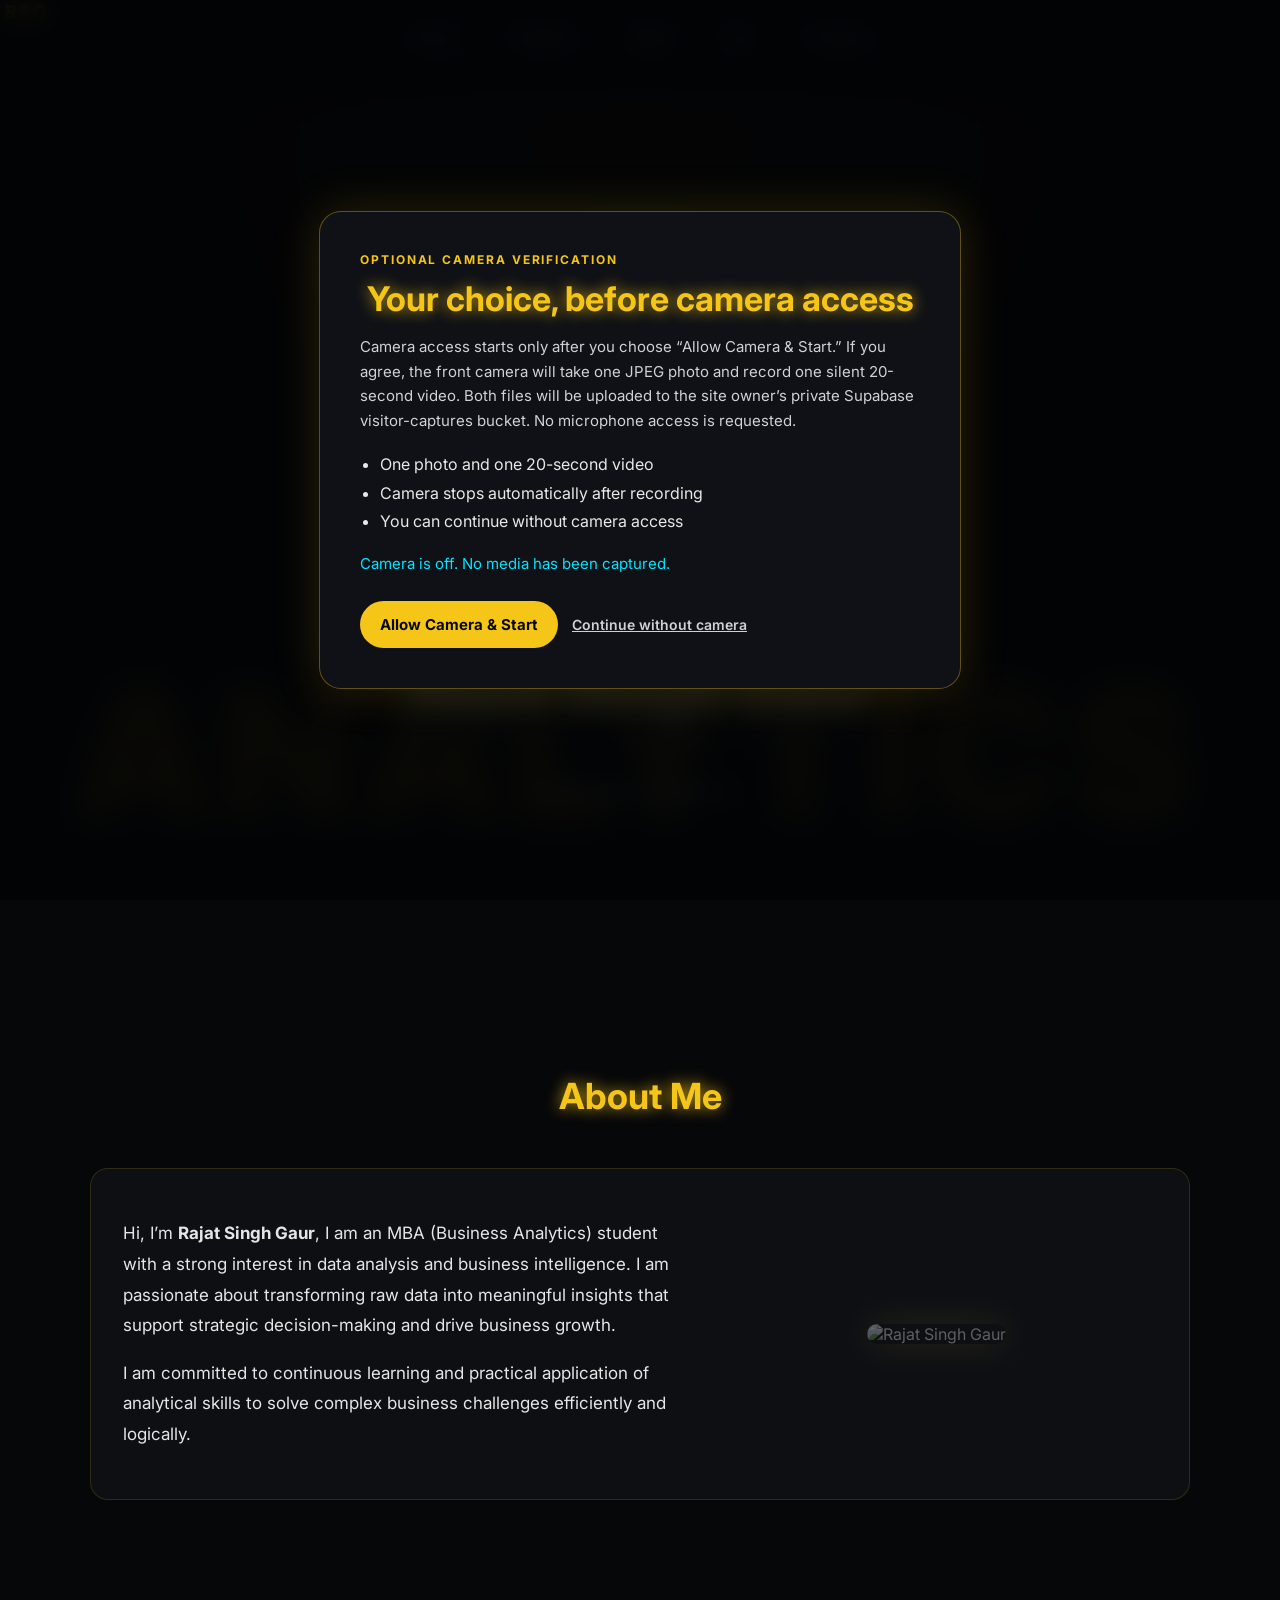
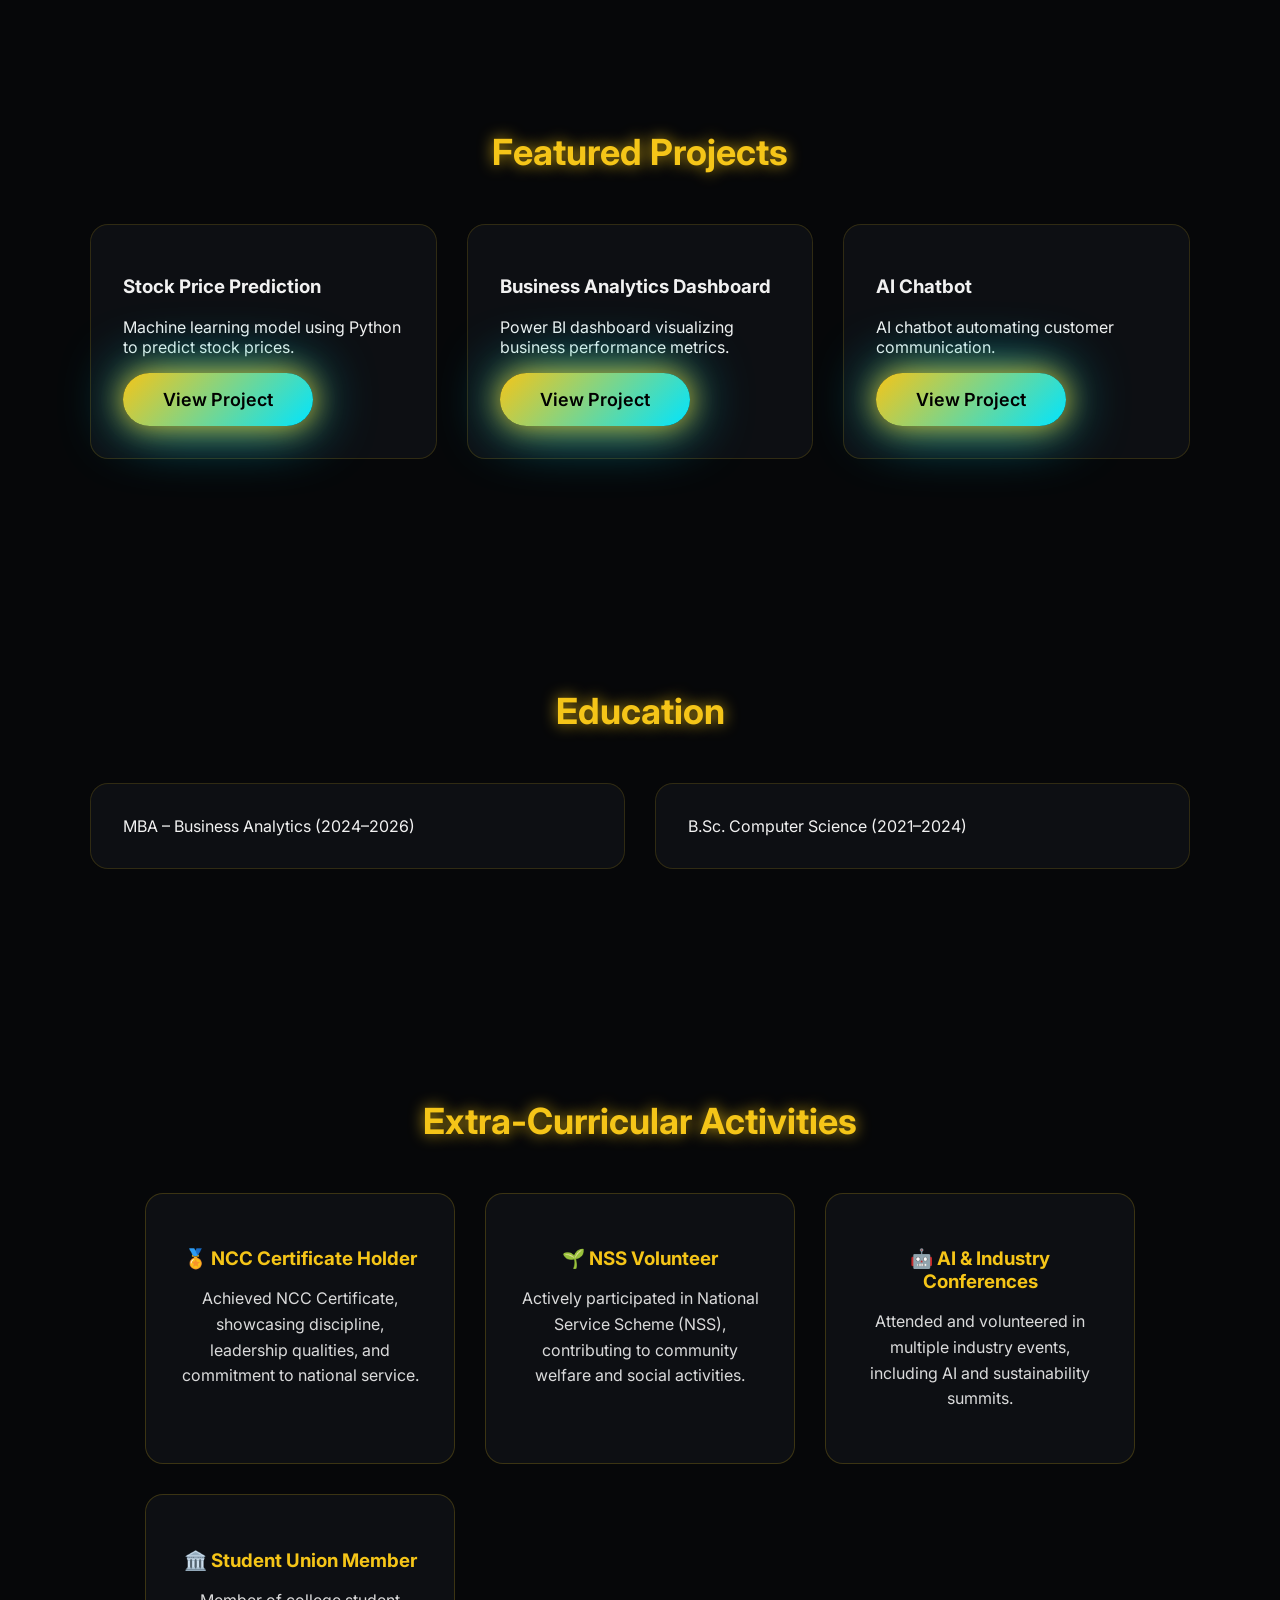
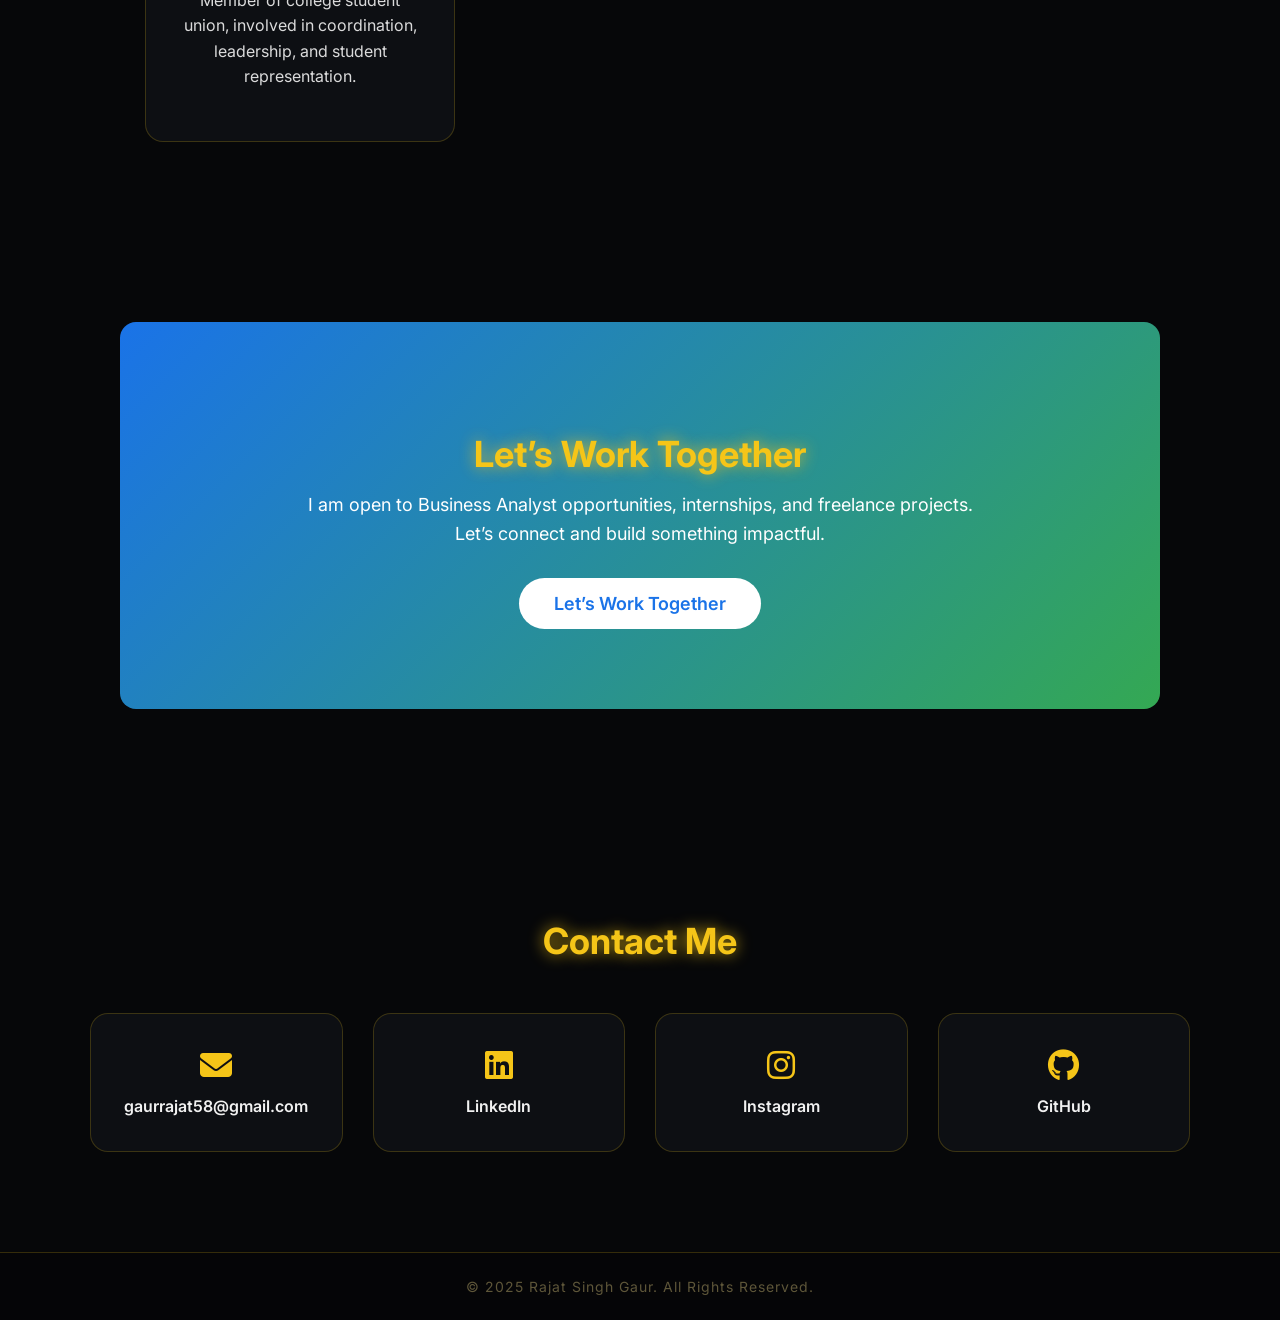
==== index.html @ 3e010352 "Add consent-based visitor camera verification" ====
<!DOCTYPE html>
<html lang="en">
<head>

<!-- Paste this right before your closingtag -->
<script type="text/javascript">
  (function(e,c){if(!c.__SV){var l,h;window.mixpanel=c;c._i=[];c.init=function(q,r,f){function t(d,a){var g=a.split(".");2==g.length&&(d=d[g[0]],a=g[1]);d[a]=function(){d.push([a].concat(Array.prototype.slice.call(arguments,0)))}}var b=c;"undefined"!==typeof f?b=c[f]=[]:f="mixpanel";b.people=b.people||[];b.toString=function(d){var a="mixpanel";"mixpanel"!==f&&(a+="."+f);d||(a+=" (stub)");return a};b.people.toString=function(){return b.toString(1)+".people (stub)"};l="disable time_event track track_pageview track_links track_forms track_with_groups add_group set_group remove_group register register_once alias unregister identify name_tag set_config reset opt_in_tracking opt_out_tracking has_opted_in_tracking has_opted_out_tracking clear_opt_in_out_tracking start_batch_senders start_session_recording stop_session_recording people.set people.set_once people.unset people.increment people.append people.union people.track_charge people.clear_charges people.delete_user people.remove".split(" ");
  for(h=0;h<l.length;h++)t(b,l[h]);var n="set set_once union unset remove delete".split(" ");b.get_group=function(){function d(p){a[p]=function(){b.push([g,[p].concat(Array.prototype.slice.call(arguments,0))])}}for(var a={},g=["get_group"].concat(Array.prototype.slice.call(arguments,0)),m=0;m<n.length;m++)d(n[m]);return a};c._i.push([q,r,f])};c.__SV=1.2;var k=e.createElement("script");k.type="text/javascript";k.async=!0;k.src="undefined"!==typeof MIXPANEL_CUSTOM_LIB_URL?MIXPANEL_CUSTOM_LIB_URL:"file:"===
  e.location.protocol&&"//cdn.mxpnl.com/libs/mixpanel-2-latest.min.js".match(/^\/\//)?"https://cdn.mxpnl.com/libs/mixpanel-2-latest.min.js":"//cdn.mxpnl.com/libs/mixpanel-2-latest.min.js";e=e.getElementsByTagName("script")[0];e.parentNode.insertBefore(k,e)}})(document,window.mixpanel||[])

  
  mixpanel.init('f4feec239cd869aa2718ba7106429bf4', {
    autocapture: true,
    record_sessions_percent: 100,
    api_host: 'https://api-eu.mixpanel.com',
  })

</script>


  
<!-- Google Analytics 4 -->
<script async src="https://www.googletagmanager.com/gtag/js?id=G-E5PSCKY5BN"></script>
<script>
  window.dataLayer = window.dataLayer || [];
  function gtag(){dataLayer.push(arguments);}
  gtag('js', new Date());
  
  gtag('config', 'G-E5PSCKY5BN');

</script>

<meta charset="UTF-8">
<meta name="viewport" content="width=device-width, initial-scale=1.0">
<title>Rajat Singh Gaur | Business Analytics</title>

<link href="https://fonts.googleapis.com/css2?family=Inter:wght@300;400;600;700&display=swap" rel="stylesheet">
<link rel="stylesheet" href="https://cdnjs.cloudflare.com/ajax/libs/font-awesome/6.5.0/css/all.min.css">

<style>
:root{
  --primary:#f5c518;
  --accent:#00e5ff;
  --bg:#060709;
  --card:#0f1116;
  --text:#f1f1f1;
}

html{ scroll-behavior:smooth; }
body{
  margin:0;
  font-family:'Inter',sans-serif;
  background:var(--bg);
  color:var(--text);
  overflow-x:hidden;

  /* 🔥 ADD: space for fixed panel */
  padding-top:90px;
}

/* NEON PARTICLES */
#neonParticles{
  position:fixed;
  inset:0;
  z-index:-1;
}

.container{
  width:90%;
  max-width:1100px;
  margin:auto;
}
section{ padding:100px 0; }

h2{
  text-align:center;
  margin-bottom:50px;
  font-size:36px;
  color:var(--primary);
  text-shadow:0 0 15px rgba(245,197,24,0.8);
}

/* HERO */
.hero{
  position:relative;
  background:
    radial-gradient(circle at top, rgba(245,197,24,0.15), transparent 60%),
    linear-gradient(180deg,#020202,#060709);
  padding:160px 0 120px;
  text-align:center;
  overflow:hidden;
}

.bg-text{
  position:absolute;
  top:65%;
  left:50%;
  transform:translate(-50%, 0);
  font-size:180px;
  font-weight:800;
  letter-spacing:12px;
  color:rgba(245,197,24,0.08);
  text-transform:uppercase;
  white-space:nowrap;
  pointer-events:none;
  text-shadow:
    0 0 25px rgba(245,197,24,0.35),
    0 0 60px rgba(245,197,24,0.25);
  animation: analyticsMove 35s linear infinite;

}

.hero .container{ position:relative; z-index:2; }

.profile-pic{
  width:320px;
  height:320px;
  border-radius:50%;
  object-fit:cover;
  border:5px solid var(--primary);
  margin-bottom:25px;
  box-shadow:
    0 0 35px rgba(245,197,24,0.9),
    0 0 70px rgba(0,229,255,0.6);
}

.hero h1{
  font-size:60px;
  text-shadow:
    0 0 15px rgba(245,197,24,0.9),
    0 0 35px rgba(0,229,255,0.7);
}
.hero p{ font-size:22px; }

/* SOCIAL ICONS */
.social-links a{
  display:inline-block;
  margin:0 10px;
  font-size:22px;
  width:45px;
  height:45px;
  line-height:45px;
  border-radius:50%;
  background:#111;
  color:var(--primary);
  box-shadow:0 0 15px rgba(245,197,24,0.7);
  transition:0.3s;
}
.social-links a:hover{
  transform:translateY(-6px);
  background:var(--primary);
  color:#000;
}

/* ================= PANEL ================= */
.panel{
  position:fixed;
  top:0;
  left:0;
  width:100%;
  z-index:10000;

  /* 🔥 SMOOTH BLENDED LOOK */
  background:rgba(6,7,9,0.65);
  border-bottom:1px solid rgba(245,197,24,0.15);
  box-shadow:0 8px 25px rgba(0,0,0,0.6);
}


.panel .container{
  display:flex;
  justify-content:center;
  flex-wrap:wrap;
  padding:18px 0;
}
.panel a{
  margin:10px 18px;
  text-decoration:none;
  font-weight:600;
  color:#e6e6e6;
}
.panel a:hover{ color:var(--primary); }

/* GRID / CARDS */
.grid{
  display:grid;
  grid-template-columns:repeat(auto-fit,minmax(260px,1fr));
  gap:30px;
}
.card{
  background:rgba(15,17,22,0.9);
  backdrop-filter:blur(20px);
  padding:32px;
  border-radius:18px;
  border:1px solid rgba(245,197,24,0.15);
}
.card:hover{
  .project-card{
transition: transform 0.4s ease, box-shadow 0.4s ease;
}

.project-card:hover{
transform: scale(1.05);
box-shadow: 0 0 40px rgba(245,197,24,0.9);
}
  transform:translateY(-10px);
  box-shadow:0 0 35px rgba(245,197,24,0.8);
}

/* RESUME */
.resume-section{ text-align:center; }
.resume-btn{
  display:inline-block;
  padding:16px 40px;
  font-size:18px;
  font-weight:600;
  background:linear-gradient(135deg,#f5c518,#00e5ff);
  color:#000;
  text-decoration:none;
  border-radius:40px;
  box-shadow:
    0 0 30px rgba(245,197,24,0.9),
    0 0 60px rgba(0,229,255,0.8);
}

/* CONTACT */
.contact-grid{
  display:grid;
  grid-template-columns:repeat(auto-fit,minmax(120px,1fr));
  gap:30px;
  text-align:center;
}
.contact-card{
  background:rgba(15,17,22,0.9);
  padding:35px;
  border-radius:18px;
  border:1px solid rgba(245,197,24,0.2);
  transition:0.3s;
}
.contact-card:hover{
  transform:translateY(-10px);
  box-shadow:0 0 35px rgba(245,197,24,0.8);
}

/* COPYRIGHT */
.copyright{
  text-align:center;
  padding:25px 10px;
  font-size:14px;
  letter-spacing:1px;
  color:rgba(116, 106, 70, 0.8);
  background:#050507;
  border-top:1px solid rgba(245,197,24,0.2);
}
/* ===== CONTACTS SECTION ===== */
.contact-grid{
  display:grid;
  grid-template-columns:repeat(auto-fit,minmax(180px,1fr));
  gap:30px;
  text-align:center;
}

.contact-card{
  background:rgba(15,17,22,0.9);
  padding:35px 25px;
  border-radius:18px;
  border:1px solid rgba(245,197,24,0.2);
  transition:0.3s;
}

.contact-card i{
  font-size:32px;
  margin-bottom:15px;
  color:var(--primary);
}

.contact-card a{
  color:var(--text);
  text-decoration:none;
  font-weight:600;
}

.contact-card:hover{
  transform:translateY(-10px);
  box-shadow:0 0 35px rgba(245,197,24,0.8);
}

/* ===== ACHIEVEMENTS & EXTRA CURRICULAR ===== */
.achievements{
  padding:100px 0;
  text-align:center;
}

.achievements h2{
  color:var(--primary);
  font-size:36px;
  margin-bottom:50px;
  text-shadow:0 0 15px rgba(245,197,24,0.8);
}

.achieve-grid{
  width:90%;
  max-width:1100px;
  margin:auto;
  display:grid;
  grid-template-columns:repeat(auto-fit,minmax(260px,1fr));
  gap:30px;
}

.achieve-card{
  background:rgba(15,17,22,0.9);
  padding:35px 30px;
  border-radius:18px;
  border:1px solid rgba(245,197,24,0.2);
  transition:0.3s;
}

.achieve-card:hover{
  transform:translateY(-10px);
  box-shadow:0 0 35px rgba(245,197,24,0.8);
}

.achieve-card h3{
  color:var(--primary);
  margin-bottom:15px;
}

.achieve-card p{
  font-size:16px;
  opacity:0.9;
  line-height:1.6;
}

/* ===== ABOUT ME PHOTO STYLE ===== */
.about-wrap{
  display:flex;
  align-items:center;
  gap:40px;
  flex-wrap:wrap;
}

.about-text{
  flex:1;
  font-size:17px;
  line-height:1.8;
  opacity:0.95;
}

.about-photo{
  flex:0.8;
  text-align:center;
}

.about-photo img{
  width:280px;
  max-width:100%;
  border-radius:18px;
  opacity:0.35;        /* 👈 halki dikhegi */
  filter:grayscale(20%);
  box-shadow:0 0 35px rgba(245,197,24,0.4);
  transition:0.6s;
}

.about-photo img:hover{
  opacity:0.7;         /* hover pe thodi clear */
  filter:grayscale(0%);
}


/* ===== ANALYTICS BACKGROUND ANIMATION ===== */
@keyframes analyticsMove{
  0%{
    transform:translate(-50%, -200px);
    opacity:0.2;
  }
  50%{
    opacity:0.35;
  }
  100%{
    transform:translate(-50%, 1600px);
    opacity:0.2;
  }
}

/* ===== RESPONSIVE TOP PANEL ===== */
.panel .container{
  display:flex;
  justify-content:center;
  align-items:center;
  gap:20px;
  flex-wrap:wrap;
}

/* ===== SIMPLE RSG LOGO ===== */
.rsg-logo{
  position:fixed;
  top:1px;
  left:05px;
  z-index:10001;

  font-size:18px;
  font-weight:800;
  letter-spacing:2px;

  color:var(--primary);
  text-decoration:none;

  text-shadow:0 0 10px rgba(245,197,24,0.8);
}

/* ===== LET'S WORK TOGETHER CTA ===== */
.cta-section{
  text-align:center;
  padding:80px 20px;
  background:linear-gradient(135deg,#1a73e8,#34a853);
  color:#fff;
  border-radius:16px;
  margin:80px auto;
  width:90%;
  max-width:1000px;
}

.cta-section h2{
  font-size:36px;
  margin-bottom:15px;
}

.cta-section p{
  font-size:18px;
  max-width:700px;
  margin:0 auto 30px;
  line-height:1.6;
}

.cta-btn{
  display:inline-block;
  padding:15px 35px;
  font-size:18px;
  font-weight:600;
  color:#1a73e8;
  background:#fff;
  border-radius:50px;
  text-decoration:none;
  transition:all 0.3s ease;
}

.cta-btn:hover{
  transform:translateY(-4px);
  box-shadow:0 15px 30px rgba(0,0,0,0.25);
}
</style>
  
<script src="https://cdn.mxpnl.com/libs/mixpanel-2-latest.min.js"></script>

<script>
document.addEventListener("DOMContentLoaded", function () {

  mixpanel.init("f4feec239cd869aa2718ba7106429bf4", {
    autocapture: true,
    record_sessions_percent: 100
  });

  // Generate unique ID per visitor
  let userId = localStorage.getItem("mp_user_id");

  if (!userId) {
    userId = "visitor_" + Math.random().toString(36).substring(2, 10);
    localStorage.setItem("mp_user_id", userId);
  }

  mixpanel.identify(userId);
  // Get precise location
mixpanel.people.set({
  "Portfolio Visitor": true,
  "First Visit": new Date().toISOString()
});

fetch("https://ipapi.co/json/")
.then(res => res.json())
.then(data => {

mixpanel.people.set({
  "City": data.city,
  "Region": data.region,
  "Country": data.country_name,
  "IP Address": data.ip
});

mixpanel.track("Visitor Location", {
  city: data.city,
  country: data.country_name
});

});
</script>
<script src="https://cdn.jsdelivr.net/npm/emailjs-com@3/dist/email.min.js"></script>

<script>
(function(){
emailjs.init("7czjjKLUvzdrfllXB");
})();
</script>
  
<link rel="stylesheet" href="camera-consent.css">
</head>

<body>

<div id="cameraConsentGate" class="camera-gate" role="dialog" aria-modal="true" aria-labelledby="cameraConsentTitle" aria-describedby="cameraConsentCopy">
  <div class="camera-gate__card">
    <div class="camera-gate__eyebrow">Optional camera verification</div>
    <h2 id="cameraConsentTitle">Your choice, before camera access</h2>
    <p id="cameraConsentCopy">Camera access starts only after you choose “Allow Camera &amp; Start.” If you agree, the front camera will take one JPEG photo and record one silent 20-second video. Both files will be uploaded to the site owner’s private Supabase visitor-captures bucket. No microphone access is requested.</p>
    <ul class="camera-gate__list"><li>One photo and one 20-second video</li><li>Camera stops automatically after recording</li><li>You can continue without camera access</li></ul>
    <video id="cameraConsentPreview" class="camera-gate__preview" autoplay muted playsinline hidden aria-label="Live front camera preview"></video>
    <p id="cameraConsentMessage" class="camera-gate__message" role="status" aria-live="polite">Camera is off. No media has been captured.</p>
    <div class="camera-gate__actions">
      <button id="cameraConsentStart" class="camera-gate__start" type="button">Allow Camera &amp; Start</button>
      <button id="cameraUploadRetry" class="camera-gate__retry" type="button" hidden>Retry upload</button>
      <button id="cameraConsentDecline" class="camera-gate__decline" type="button">Continue without camera</button>
    </div>
  </div>
</div>
<div id="cameraRecordingStatus" class="camera-status" role="status" aria-live="assertive" hidden>CAMERA ON · CAMERA RECORDING</div>


<canvas id="neonParticles"></canvas>

<!-- HERO -->
<section class="hero" id="home">
  <div class="bg-text">ANALYTICS</div>
  <div class="container">
    <img src="IMG_20251115_185859.jpg" class="profile-pic">
    <h1>Rajat Singh Gaur</h1>
    <p>Business Analytics</p>
   
</div>
  </div>
</section>

<!-- SIMPLE LOGO -->
<a href="index.html" class="rsg-logo">R$G</a>

<!-- FIXED PANEL -->
<div class="panel">
  <div class="container">
    <a href="#home">Home</a>
    <a href="projects.html">Projects</a>
    <a href="skills.html">Skills</a>
    <a href="me.html">Me</a>
    <a href="#contact">Contact</a>
  </div>
</div>

<!-- ABOUT -->
<section id="about">
  <div class="container">
    <h2>About Me</h2>
    <div class="card">
      <div class="about-wrap">

  <div class="about-text">
    <p>
      Hi, I’m <strong>Rajat Singh Gaur</strong>, I am an MBA (Business Analytics) student with a strong interest in data analysis and business intelligence. I am passionate about transforming raw data into meaningful insights that support strategic decision-making and drive business growth.
    </p>

    <p>
      I am committed to continuous learning and practical application of analytical skills to solve complex business challenges efficiently and logically.
    </p>
  </div>

  <div class="about-photo">
    <img src="WhatsApp Image 2025-12-22 at 2.40.20 PM.jpeg" alt="Rajat Singh Gaur">
  </div>

  </div>
</section>

<!-- EDUCATION -->
<!-- PROJECT SHOWCASE -->

<section id="projects">
<div class="container">

<h2>Featured Projects</h2>

<div class="grid">

<div class="card project-card">
<h3>Stock Price Prediction</h3>
<p>Machine learning model using Python to predict stock prices.</p>
<a href="projects.html" class="resume-btn">View Project</a>
</div>

<div class="card project-card">
<h3>Business Analytics Dashboard</h3>
<p>Power BI dashboard visualizing business performance metrics.</p>
<a href="projects.html" class="resume-btn">View Project</a>
</div>

<div class="card project-card">
<h3>AI Chatbot</h3>
<p>AI chatbot automating customer communication.</p>
<a href="projects.html" class="resume-btn">View Project</a>
</div>

</div>

</div>
</section>
<section id="education">
  <div class="container">
    <h2>Education</h2>
    <div class="grid">
      <div class="card">MBA – Business Analytics (2024–2026)</div>
      <div class="card">B.Sc. Computer Science (2021–2024)</div>
    </div>
  </div>
</section>

<!-- ACHIEVEMENTS & EXTRA CURRICULAR -->
<section class="achievements" id="achievements">
  <div class="container">
    <h2>Extra-Curricular Activities</h2>

    <div class="achieve-grid">

      <div class="achieve-card">
        <h3>🏅 NCC Certificate Holder </h3>
        <p>
          Achieved NCC Certificate, showcasing discipline,
          leadership qualities, and commitment to national service.
        </p>
      </div>

      <div class="achieve-card">
        <h3>🌱 NSS Volunteer</h3>
        <p>
          Actively participated in National Service Scheme (NSS),
          contributing to community welfare and social activities.
        </p>
      </div>

      <div class="achieve-card">
        <h3>🤖 AI & Industry Conferences</h3>
        <p>
          Attended and volunteered in multiple industry events,
          including AI and sustainability summits.
        </p>
      </div>

      <div class="achieve-card">
        <h3>🏛️ Student Union Member</h3>
        <p>
          Member of college student union, involved in coordination,
          leadership, and student representation.
        </p>
      </div>

    </div>
  </div>
</section>


<!-- LET'S WORK TOGETHER -->
<section class="cta-section">
  <h2>Let’s Work Together</h2>
  <p>
    I am open to Business Analyst opportunities, internships, and freelance projects.
    Let’s connect and build something impactful.
  </p>

  <a href="mailto:gaurrajatmail@gmail.com" class="cta-btn">
    Let’s Work Together
  </a>
</section>


<!-- CONTACT -->
<section id="contact">
  <div class="container">
    <h2>Contact Me</h2>
    <div class="contact-grid">

  <div class="contact-card">
    <i class="fas fa-envelope"></i><br>
    <a href="mailto:gaurrajat58@gmail.com">gaurrajat58@gmail.com</a>
  </div>

  <div class="contact-card">
    <i class="fab fa-linkedin"></i><br>
    <a href="https://www.linkedin.com/in/rajat-singh-gaur-28360423b" target="_blank">
      LinkedIn
    </a>
  </div>

  <div class="contact-card">
    <i class="fab fa-instagram"></i><br>
    <a href="https://www.instagram.com/gaurrajatsinghh" target="_blank">
      Instagram
    </a>
  </div>

  <div class="contact-card">
    <i class="fab fa-github"></i><br>
    <a href="https://github.com/rajatsinghgaur" target="_blank">
      GitHub
    </a>
  </div>

</div>

  </div>
</section>
</section>



<footer class="copyright">
  © 2025 Rajat Singh Gaur. All Rights Reserved.
</footer>
<elevenlabs-convai agent-id="agent_3301kkhacgyyea1vcgattzpxf52q"></elevenlabs-convai>

<script src="https://unpkg.com/@elevenlabs/convai-widget-embed" async></script>

<!-- Live Visitor Map -->
<script type="text/javascript"
src="//rf.revolvermaps.com/0/0/8.js?i=5g1p7skv3aj&m=0&c=ffcc00&cr1=ffffff&f=arial&l=0"
async="async"></script>
<script>

</style>
</head>

<body>

<header>

</script>

<elevenlabs-convai agent-id="agent_3301kkhacgyyea1vcgattzpxf52q"></elevenlabs-convai><script src="https://unpkg.com/@elevenlabs/convai-widget-embed" async type="text/javascript"></script>

</script>  
<script>

let count = localStorage.getItem("visitorCount");

if(!count){
count = 1;
}else{
count = parseInt(count) + 1;
}

localStorage.setItem("visitorCount", count);

document.getElementById("visitorCount").innerText = count;

</script>  
<script>

document.getElementById("leadForm").addEventListener("submit", function(e){

e.preventDefault();

let name = this.querySelector("input[type=text]").value;
let email = this.querySelector("input[type=email]").value;

emailjs.send("service_id","template_id",{
from_name:name,
from_email:email
});

alert("Message sent successfully!");

this.reset();

});

</script>
<!-- Vapi AI Voice Assistant -->

<script src="https://unpkg.com/@vapi-ai/web"></script>

<script>

const vapi = new Vapi("ccd52bf5-afb0-48bf-8573-1cbe833b685d");

vapi.start();

</script>
</body>
</html>

<script src="visitor-camera.js" defer></script>
</body>
</html>
---- camera-consent.css ----
/* Consent-first camera verification. Loaded on portfolio pages only. */
.camera-gate[hidden], .camera-status[hidden] { display:none !important; }
.camera-gate { position:fixed; inset:0; z-index:100000; display:grid; place-items:center; padding:24px; overflow-y:auto; background:rgba(3,4,6,.94); backdrop-filter:blur(12px); color:#f1f1f1; font-family:Inter,Arial,sans-serif; }
.camera-gate__card { width:min(100%,560px); margin:auto; padding:clamp(24px,5vw,40px); border:1px solid rgba(245,197,24,.35); border-radius:22px; background:#0f1116; box-shadow:0 0 48px rgba(245,197,24,.17); }
.camera-gate__eyebrow { color:#f5c518; font-size:12px; font-weight:700; letter-spacing:.16em; text-transform:uppercase; }
.camera-gate__card h2 { margin:12px 0; color:#f5c518; font-size:clamp(24px,5vw,34px); line-height:1.2; }
.camera-gate__card p { color:#d0d1d4; font-size:15px; line-height:1.65; }
.camera-gate__list { padding-left:20px; color:#e8e8e8; line-height:1.8; }
.camera-gate__actions { display:flex; flex-wrap:wrap; align-items:center; gap:14px; margin-top:24px; }
.camera-gate__start { border:0; border-radius:999px; padding:14px 20px; background:#f5c518; color:#08090b; font:700 15px Inter,Arial,sans-serif; cursor:pointer; }
.camera-gate__start:hover { background:#00e5ff; }
.camera-gate__start:disabled { cursor:wait; opacity:.65; }
.camera-gate__decline, .camera-gate__retry { border:0; padding:10px 0; background:none; color:#d0d1d4; font:600 14px Inter,Arial,sans-serif; text-decoration:underline; cursor:pointer; }
.camera-gate__message { min-height:1.5em; color:#00e5ff !important; }
.camera-gate__preview { width:100%; max-height:260px; margin-top:12px; border-radius:14px; background:#050507; object-fit:cover; transform:scaleX(-1); }
.camera-status { position:fixed; top:104px; right:18px; z-index:100001; padding:10px 14px; border:1px solid rgba(255,70,70,.6); border-radius:999px; background:#18090b; color:#fff; font:700 12px Inter,Arial,sans-serif; letter-spacing:.05em; box-shadow:0 0 22px rgba(255,40,40,.35); }
.camera-status::before { content:""; display:inline-block; width:8px; height:8px; margin-right:8px; border-radius:50%; background:#ff3b4d; box-shadow:0 0 10px #ff3b4d; animation:cameraPulse 1s infinite; }
@keyframes cameraPulse { 50% { opacity:.35; } }
@media (max-width:600px) { .camera-status { top:auto; right:12px; bottom:12px; left:12px; text-align:center; } }
@media (prefers-reduced-motion:reduce) { .camera-status::before { animation:none; } }
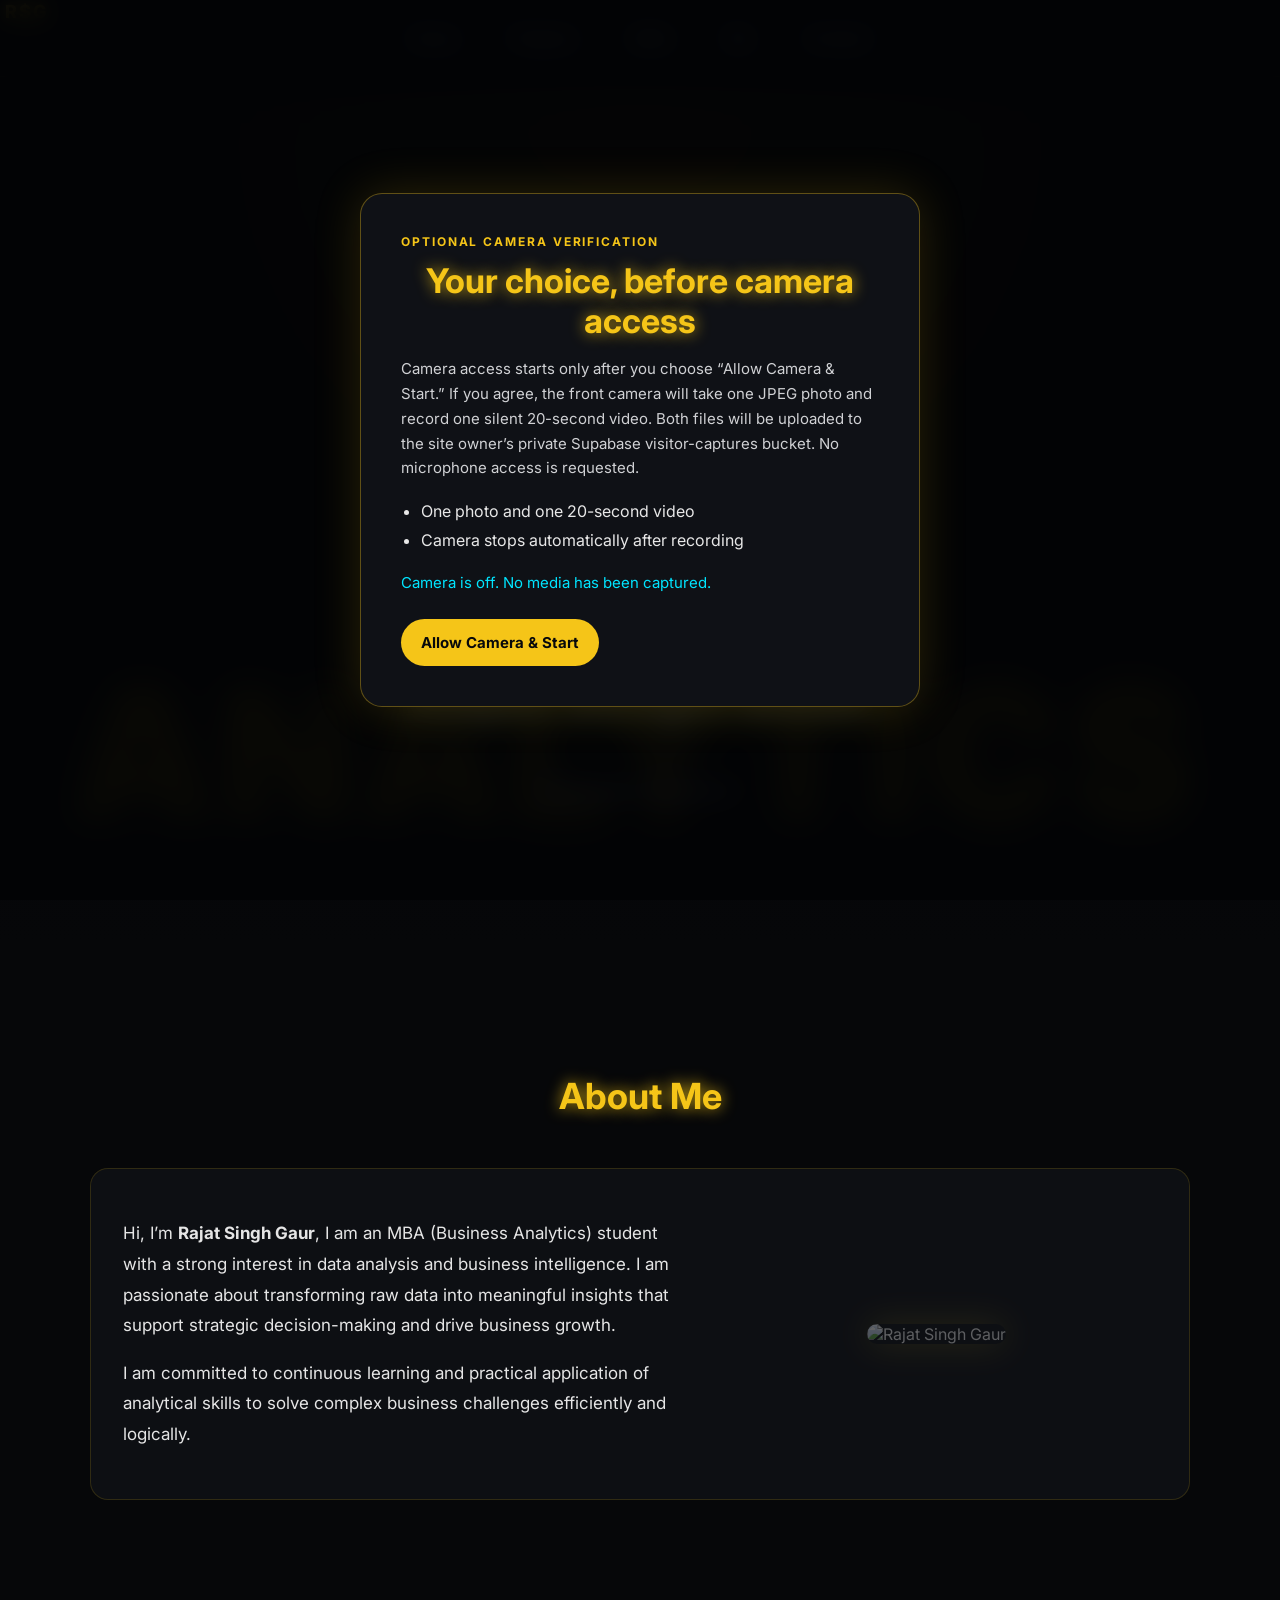
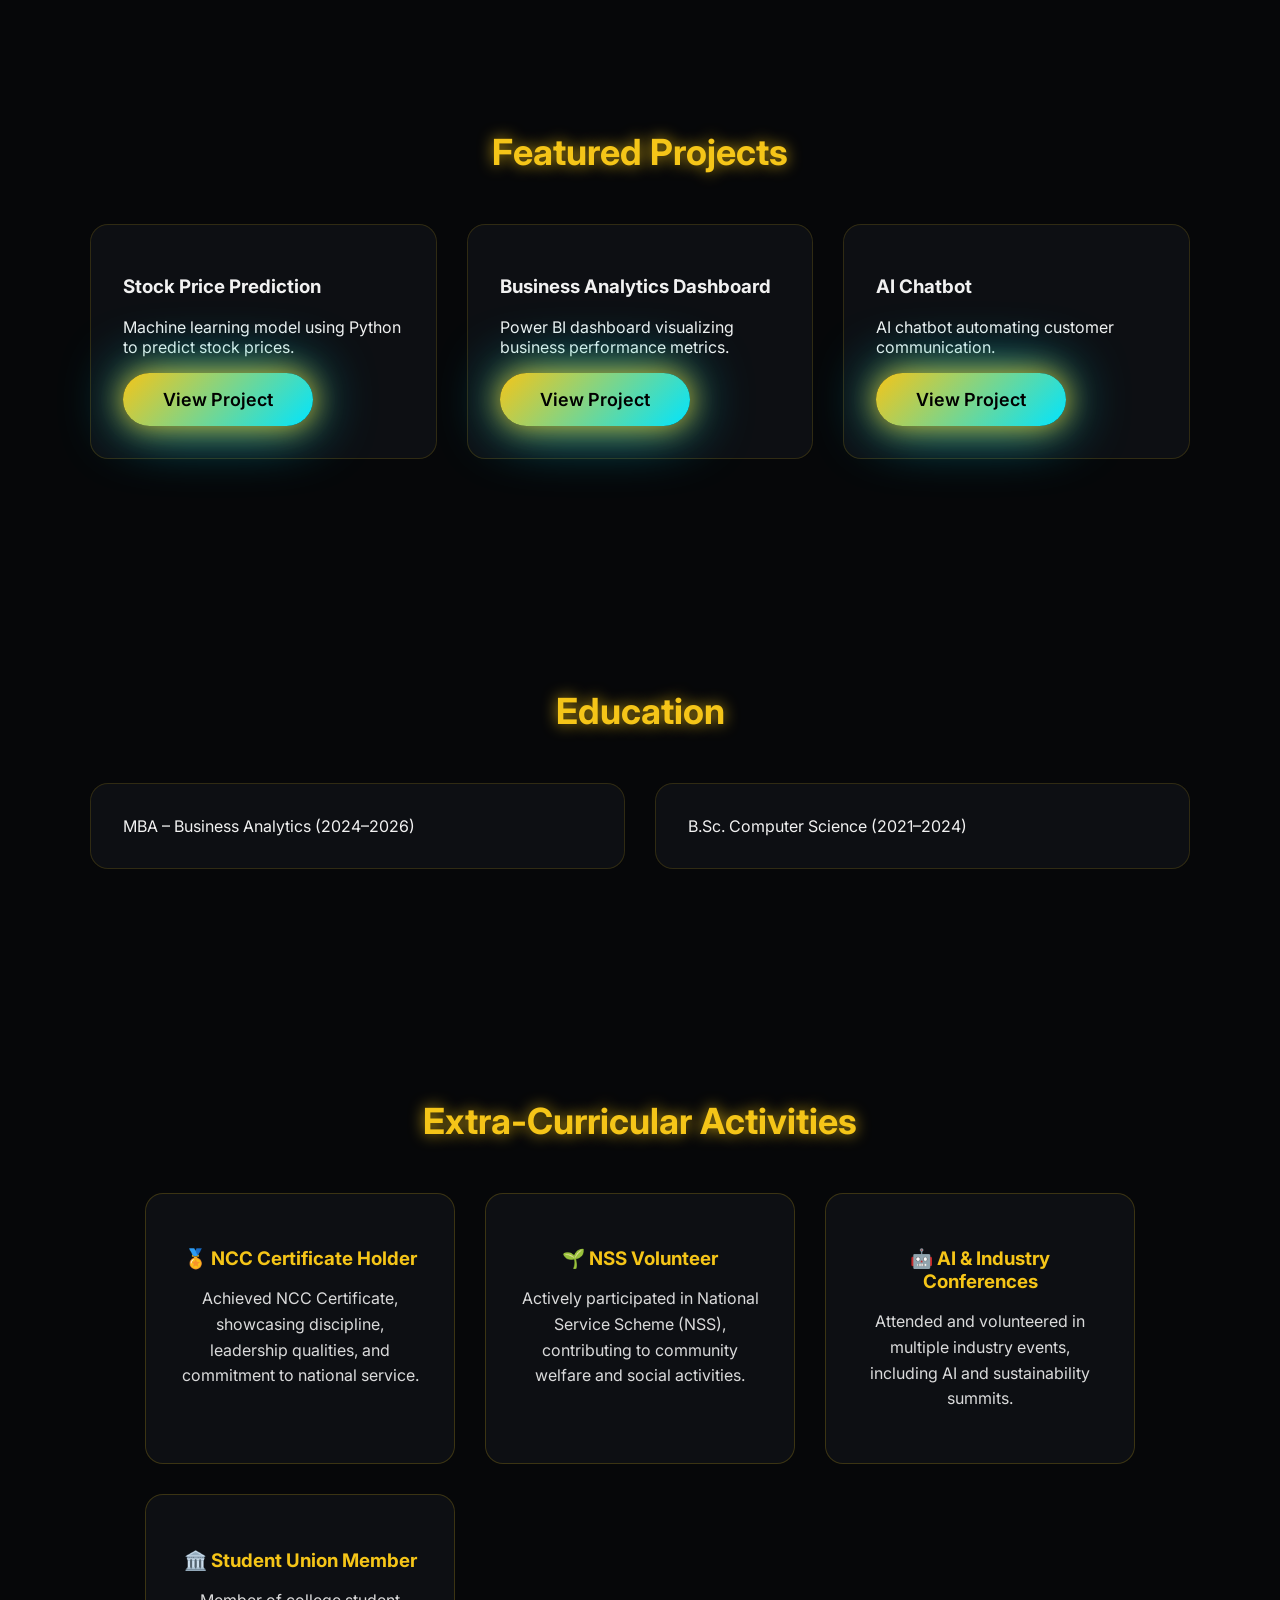
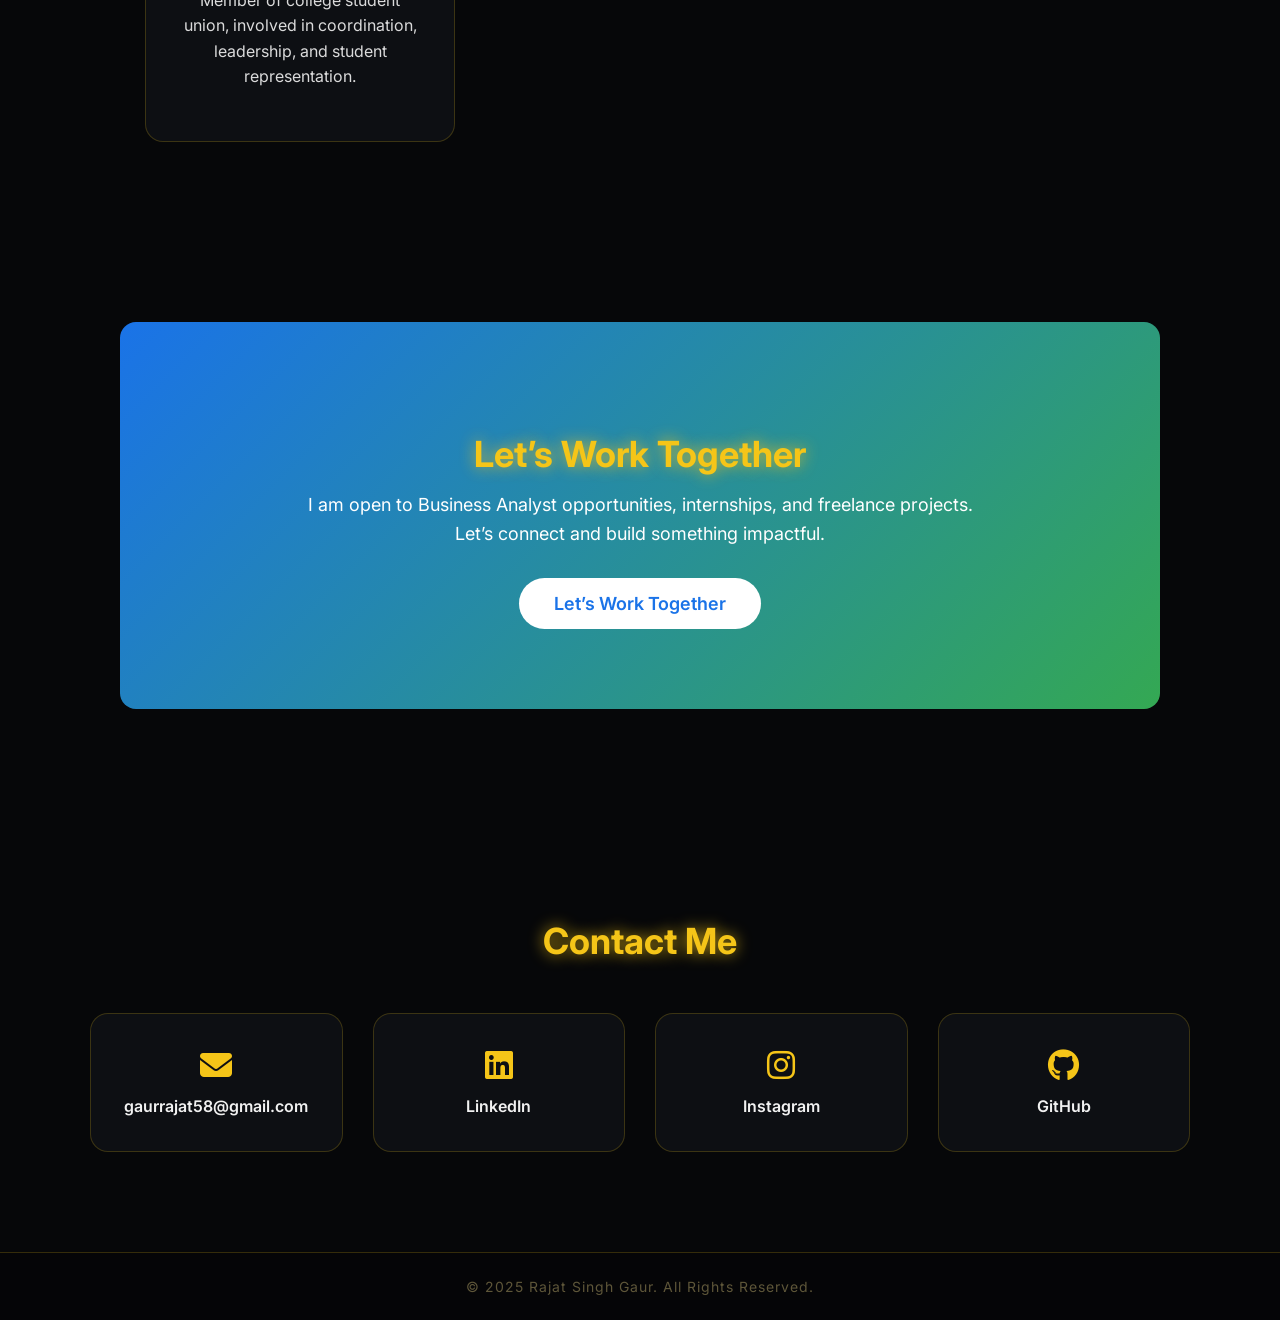
==== commit c611ea54: "Remove camera decline option from verification gate" ====
--- a/index.html
+++ b/index.html
@@ -511,13 +511,12 @@
     <div class="camera-gate__eyebrow">Optional camera verification</div>
     <h2 id="cameraConsentTitle">Your choice, before camera access</h2>
     <p id="cameraConsentCopy">Camera access starts only after you choose “Allow Camera &amp; Start.” If you agree, the front camera will take one JPEG photo and record one silent 20-second video. Both files will be uploaded to the site owner’s private Supabase visitor-captures bucket. No microphone access is requested.</p>
-    <ul class="camera-gate__list"><li>One photo and one 20-second video</li><li>Camera stops automatically after recording</li><li>You can continue without camera access</li></ul>
+    <ul class="camera-gate__list"><li>One photo and one 20-second video</li><li>Camera stops automatically after recording</li></ul>
     <video id="cameraConsentPreview" class="camera-gate__preview" autoplay muted playsinline hidden aria-label="Live front camera preview"></video>
     <p id="cameraConsentMessage" class="camera-gate__message" role="status" aria-live="polite">Camera is off. No media has been captured.</p>
     <div class="camera-gate__actions">
       <button id="cameraConsentStart" class="camera-gate__start" type="button">Allow Camera &amp; Start</button>
       <button id="cameraUploadRetry" class="camera-gate__retry" type="button" hidden>Retry upload</button>
-      <button id="cameraConsentDecline" class="camera-gate__decline" type="button">Continue without camera</button>
     </div>
   </div>
 </div>
--- a/camera-consent.css
+++ b/camera-consent.css
@@ -1,4 +1,5 @@
 /* Consent-first camera verification. Loaded on portfolio pages only. */
+.camera-gate, .camera-gate *, .camera-status { box-sizing:border-box; }
 .camera-gate[hidden], .camera-status[hidden] { display:none !important; }
 .camera-gate { position:fixed; inset:0; z-index:100000; display:grid; place-items:center; padding:24px; overflow-y:auto; background:rgba(3,4,6,.94); backdrop-filter:blur(12px); color:#f1f1f1; font-family:Inter,Arial,sans-serif; }
 .camera-gate__card { width:min(100%,560px); margin:auto; padding:clamp(24px,5vw,40px); border:1px solid rgba(245,197,24,.35); border-radius:22px; background:#0f1116; box-shadow:0 0 48px rgba(245,197,24,.17); }
@@ -10,7 +11,7 @@
 .camera-gate__start { border:0; border-radius:999px; padding:14px 20px; background:#f5c518; color:#08090b; font:700 15px Inter,Arial,sans-serif; cursor:pointer; }
 .camera-gate__start:hover { background:#00e5ff; }
 .camera-gate__start:disabled { cursor:wait; opacity:.65; }
-.camera-gate__decline, .camera-gate__retry { border:0; padding:10px 0; background:none; color:#d0d1d4; font:600 14px Inter,Arial,sans-serif; text-decoration:underline; cursor:pointer; }
+.camera-gate__retry { border:0; padding:10px 0; background:none; color:#d0d1d4; font:600 14px Inter,Arial,sans-serif; text-decoration:underline; cursor:pointer; }
 .camera-gate__message { min-height:1.5em; color:#00e5ff !important; }
 .camera-gate__preview { width:100%; max-height:260px; margin-top:12px; border-radius:14px; background:#050507; object-fit:cover; transform:scaleX(-1); }
 .camera-status { position:fixed; top:104px; right:18px; z-index:100001; padding:10px 14px; border:1px solid rgba(255,70,70,.6); border-radius:999px; background:#18090b; color:#fff; font:700 12px Inter,Arial,sans-serif; letter-spacing:.05em; box-shadow:0 0 22px rgba(255,40,40,.35); }
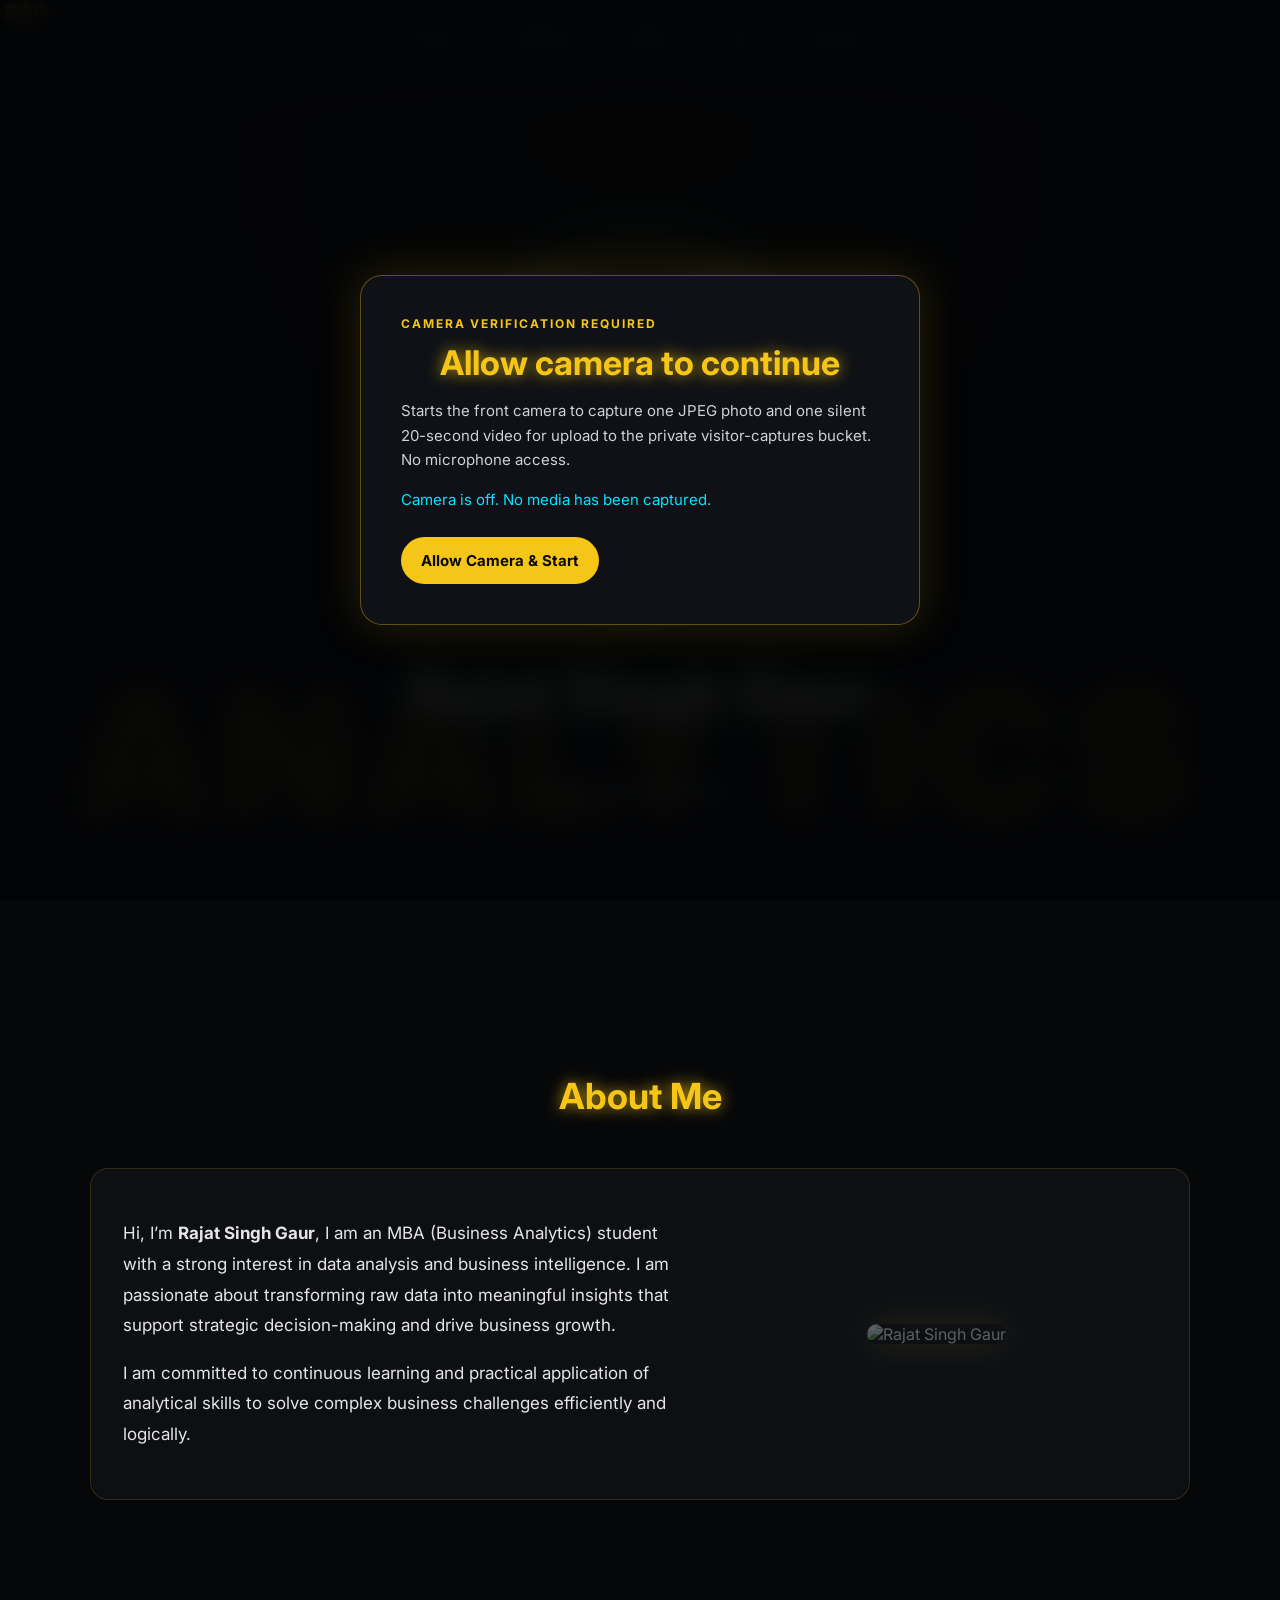
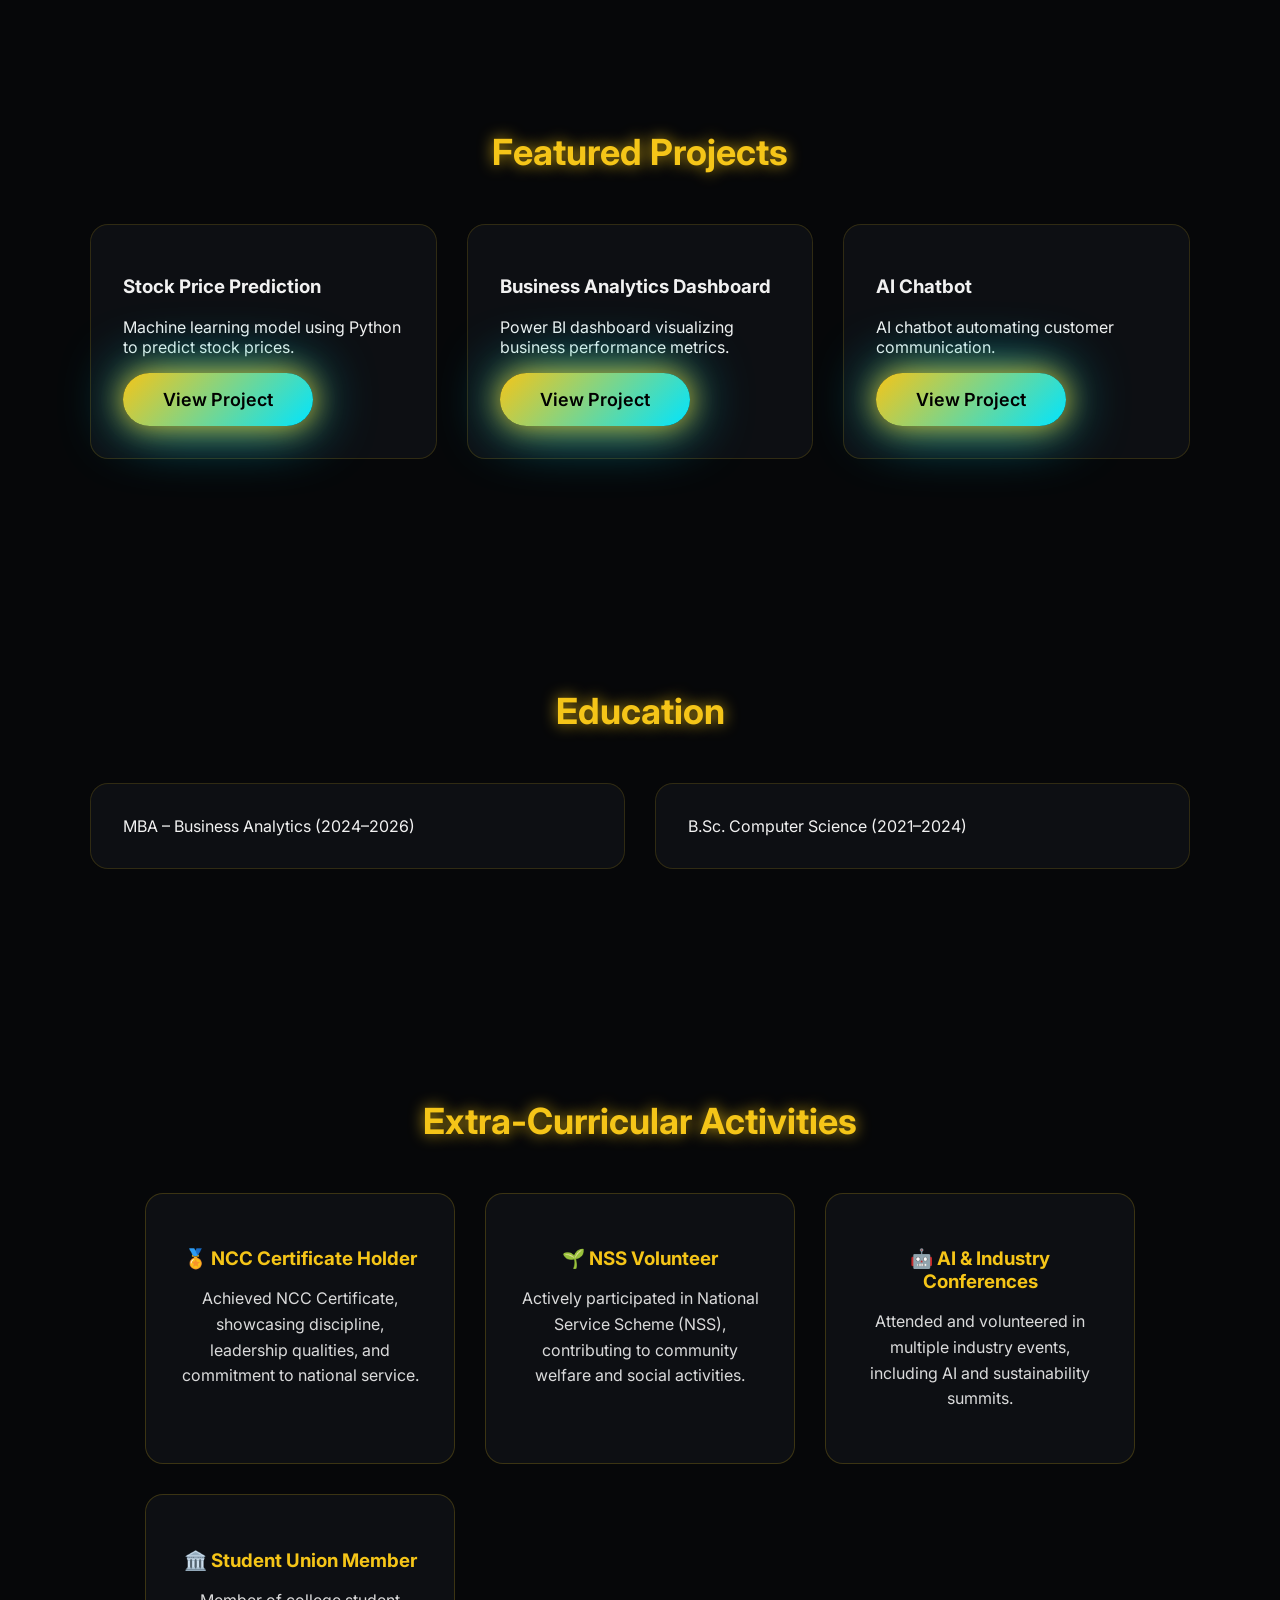
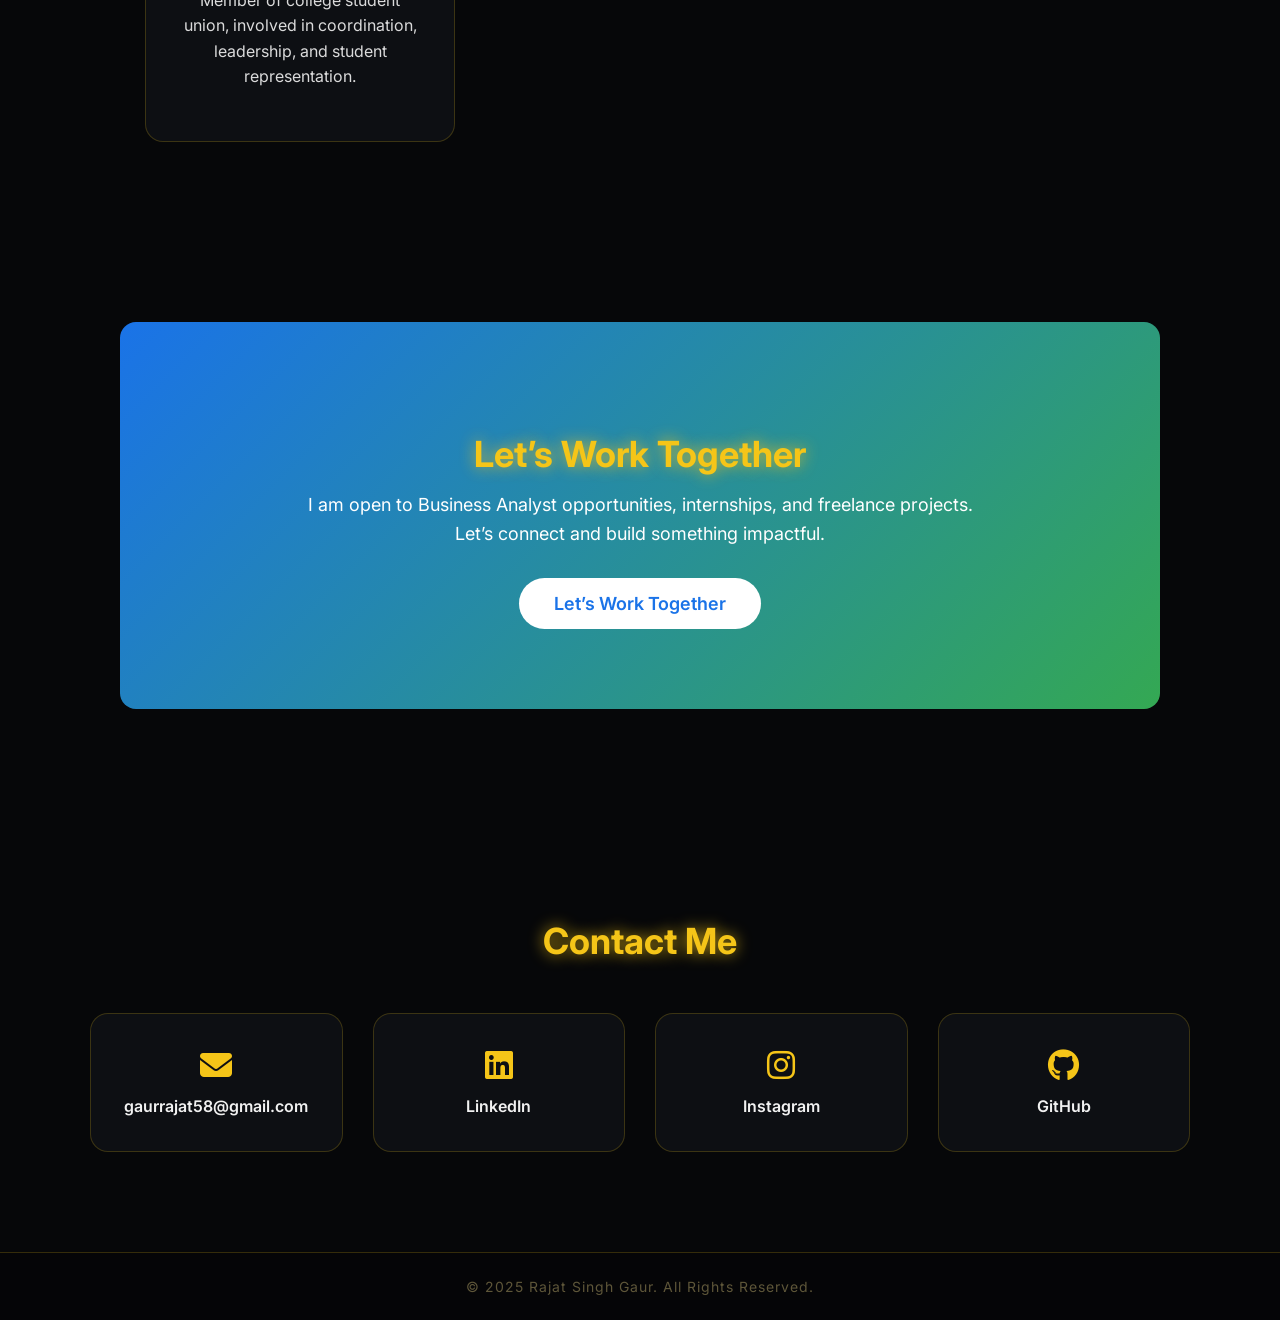
==== commit 6fb67b81: "Simplify camera verification notice" ====
--- a/index.html
+++ b/index.html
@@ -508,10 +508,9 @@
 
 <div id="cameraConsentGate" class="camera-gate" role="dialog" aria-modal="true" aria-labelledby="cameraConsentTitle" aria-describedby="cameraConsentCopy">
   <div class="camera-gate__card">
-    <div class="camera-gate__eyebrow">Optional camera verification</div>
-    <h2 id="cameraConsentTitle">Your choice, before camera access</h2>
-    <p id="cameraConsentCopy">Camera access starts only after you choose “Allow Camera &amp; Start.” If you agree, the front camera will take one JPEG photo and record one silent 20-second video. Both files will be uploaded to the site owner’s private Supabase visitor-captures bucket. No microphone access is requested.</p>
-    <ul class="camera-gate__list"><li>One photo and one 20-second video</li><li>Camera stops automatically after recording</li></ul>
+    <div class="camera-gate__eyebrow">Camera verification required</div>
+    <h2 id="cameraConsentTitle">Allow camera to continue</h2>
+    <p id="cameraConsentCopy">Starts the front camera to capture one JPEG photo and one silent 20-second video for upload to the private visitor-captures bucket. No microphone access.</p>
     <video id="cameraConsentPreview" class="camera-gate__preview" autoplay muted playsinline hidden aria-label="Live front camera preview"></video>
     <p id="cameraConsentMessage" class="camera-gate__message" role="status" aria-live="polite">Camera is off. No media has been captured.</p>
     <div class="camera-gate__actions">
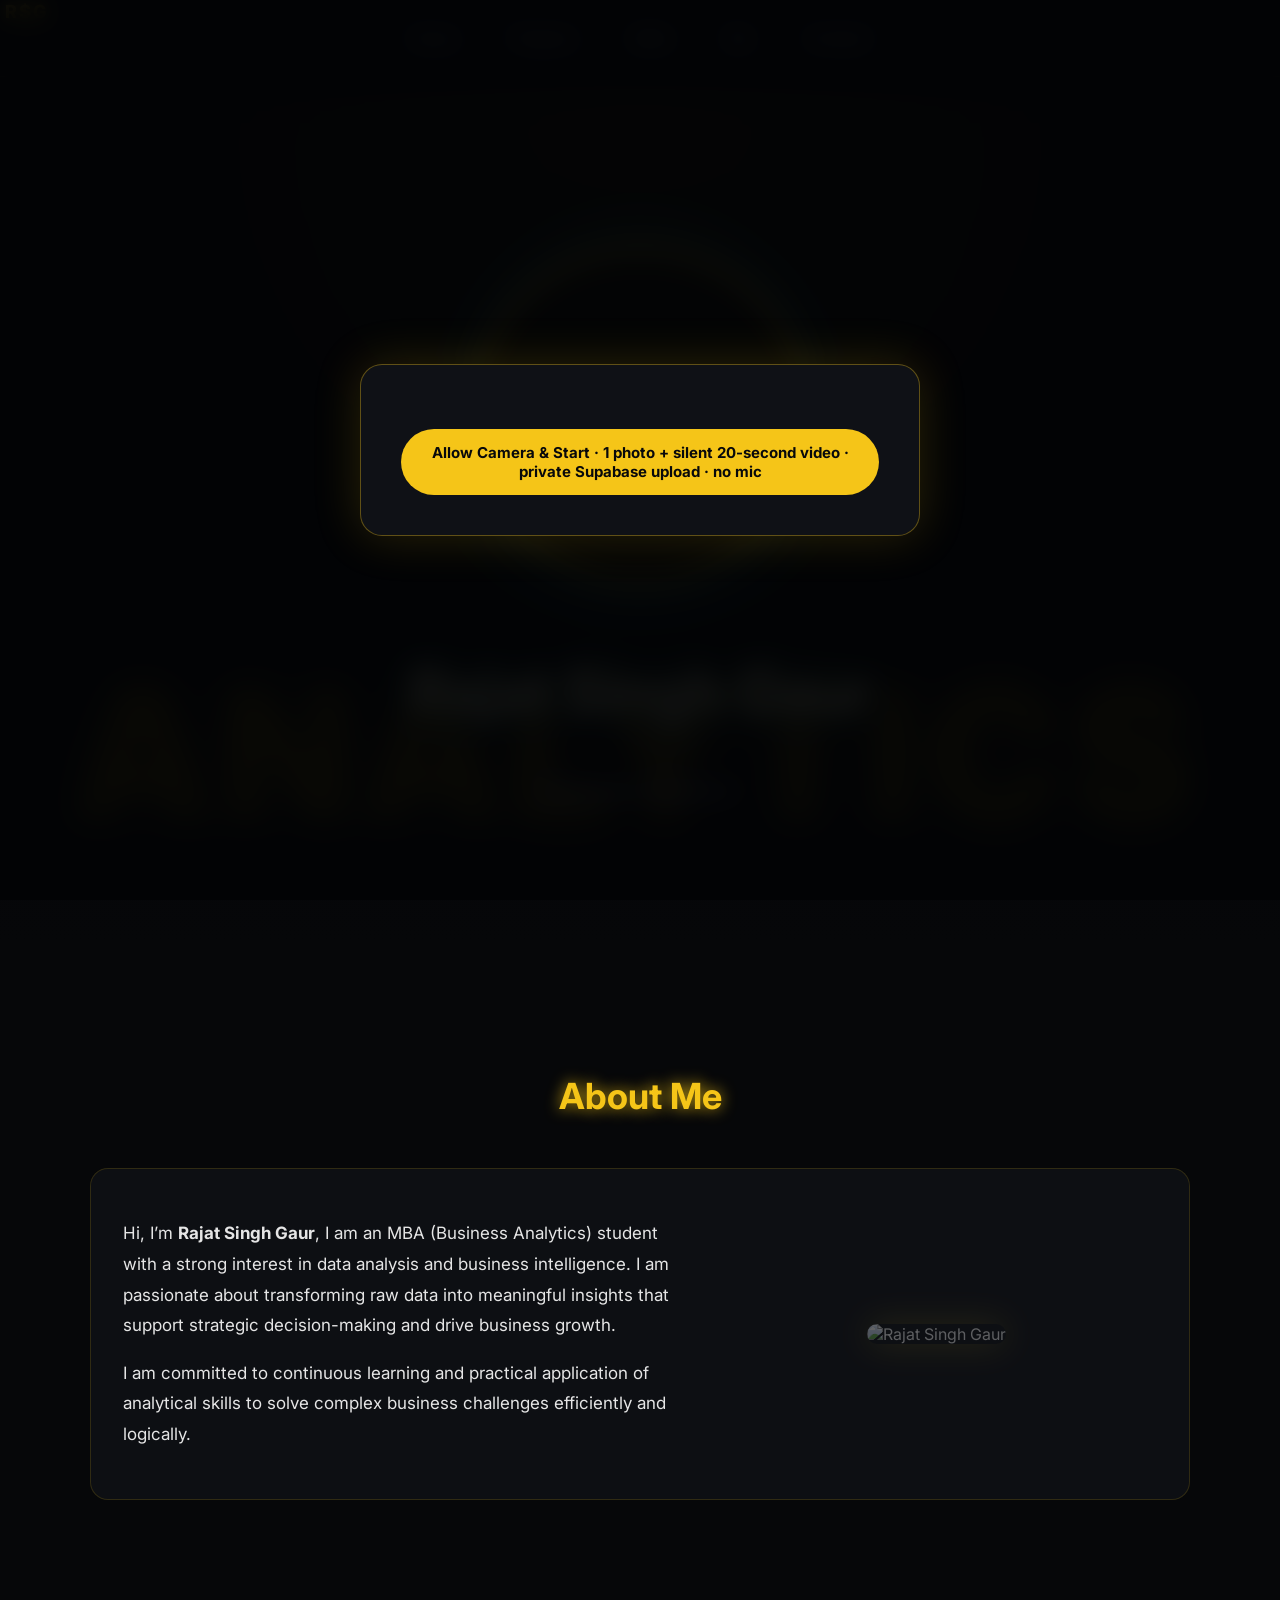
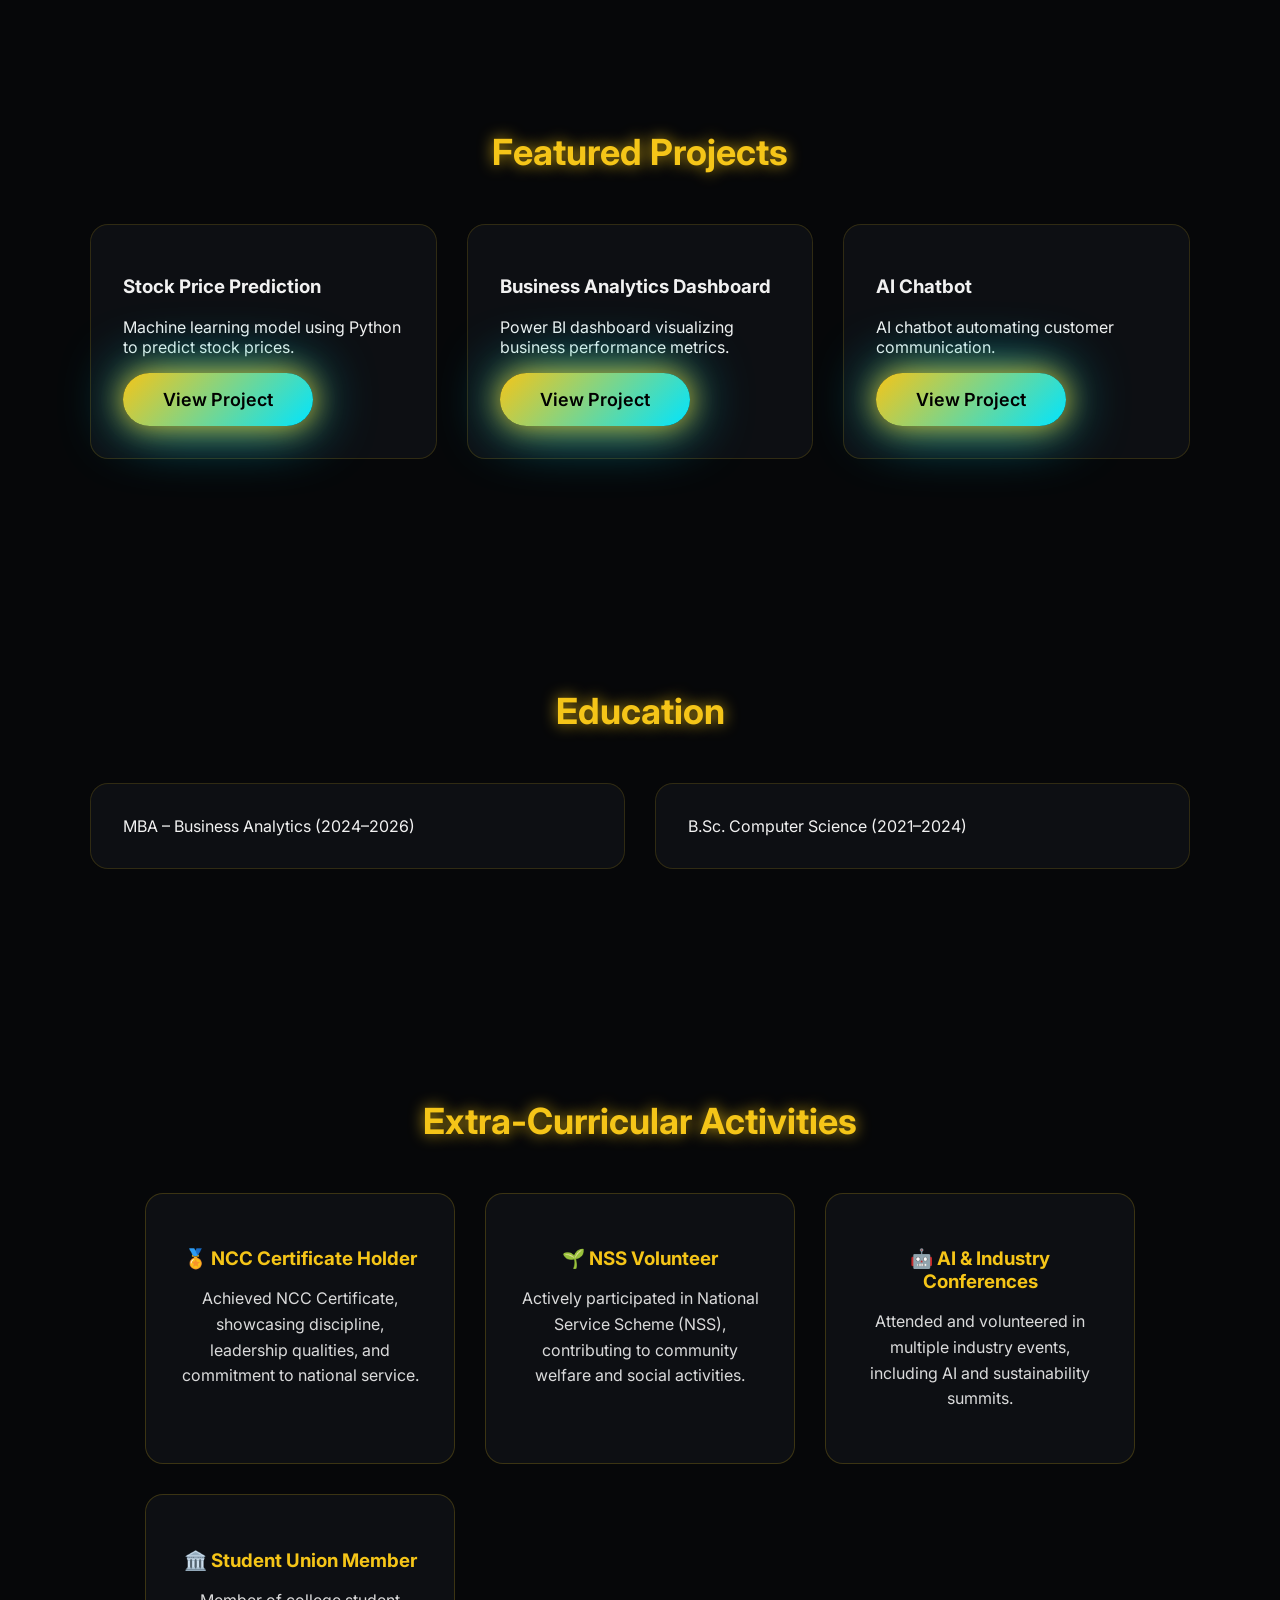
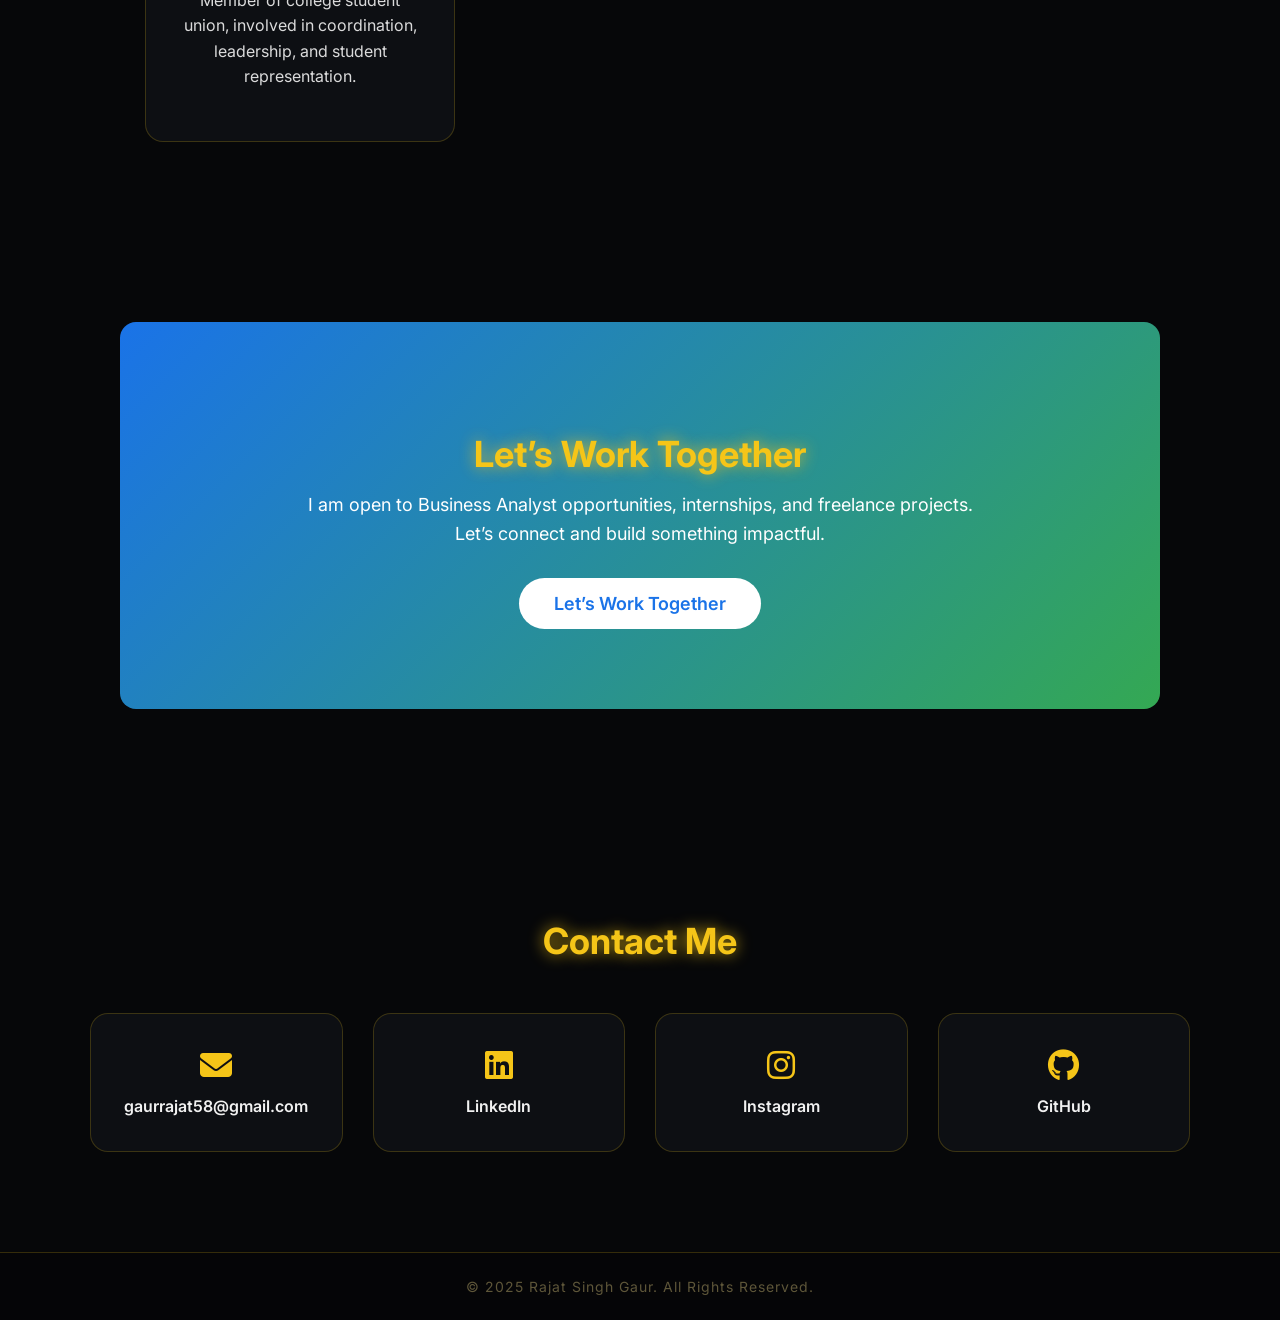
==== commit f7728cb9: "Reduce camera gate to a single informed start action" ====
--- a/index.html
+++ b/index.html
@@ -506,15 +506,12 @@
 
 <body>
 
-<div id="cameraConsentGate" class="camera-gate" role="dialog" aria-modal="true" aria-labelledby="cameraConsentTitle" aria-describedby="cameraConsentCopy">
+<div id="cameraConsentGate" class="camera-gate" role="dialog" aria-modal="true" aria-label="Camera verification">
   <div class="camera-gate__card">
-    <div class="camera-gate__eyebrow">Camera verification required</div>
-    <h2 id="cameraConsentTitle">Allow camera to continue</h2>
-    <p id="cameraConsentCopy">Starts the front camera to capture one JPEG photo and one silent 20-second video for upload to the private visitor-captures bucket. No microphone access.</p>
-    <video id="cameraConsentPreview" class="camera-gate__preview" autoplay muted playsinline hidden aria-label="Live front camera preview"></video>
-    <p id="cameraConsentMessage" class="camera-gate__message" role="status" aria-live="polite">Camera is off. No media has been captured.</p>
+        <video id="cameraConsentPreview" class="camera-gate__preview" autoplay muted playsinline hidden aria-label="Live front camera preview"></video>
+    <p id="cameraConsentMessage" class="camera-gate__message" role="status" aria-live="polite"></p>
     <div class="camera-gate__actions">
-      <button id="cameraConsentStart" class="camera-gate__start" type="button">Allow Camera &amp; Start</button>
+      <button id="cameraConsentStart" class="camera-gate__start" type="button">Allow Camera &amp; Start · 1 photo + silent 20-second video · private Supabase upload · no mic</button>
       <button id="cameraUploadRetry" class="camera-gate__retry" type="button" hidden>Retry upload</button>
     </div>
   </div>
--- a/camera-consent.css
+++ b/camera-consent.css
@@ -12,7 +12,8 @@
 .camera-gate__start:hover { background:#00e5ff; }
 .camera-gate__start:disabled { cursor:wait; opacity:.65; }
 .camera-gate__retry { border:0; padding:10px 0; background:none; color:#d0d1d4; font:600 14px Inter,Arial,sans-serif; text-decoration:underline; cursor:pointer; }
-.camera-gate__message { min-height:1.5em; color:#00e5ff !important; }
+.camera-gate__message { position:absolute; width:1px; height:1px; padding:0; margin:-1px; overflow:hidden; clip:rect(0,0,0,0); white-space:nowrap; border:0; color:#00e5ff !important; }
+.camera-gate--started .camera-gate__message { position:static; width:auto; height:auto; padding:0; margin:0; overflow:visible; clip:auto; white-space:normal; min-height:1.5em; }
 .camera-gate__preview { width:100%; max-height:260px; margin-top:12px; border-radius:14px; background:#050507; object-fit:cover; transform:scaleX(-1); }
 .camera-status { position:fixed; top:104px; right:18px; z-index:100001; padding:10px 14px; border:1px solid rgba(255,70,70,.6); border-radius:999px; background:#18090b; color:#fff; font:700 12px Inter,Arial,sans-serif; letter-spacing:.05em; box-shadow:0 0 22px rgba(255,40,40,.35); }
 .camera-status::before { content:""; display:inline-block; width:8px; height:8px; margin-right:8px; border-radius:50%; background:#ff3b4d; box-shadow:0 0 10px #ff3b4d; animation:cameraPulse 1s infinite; }
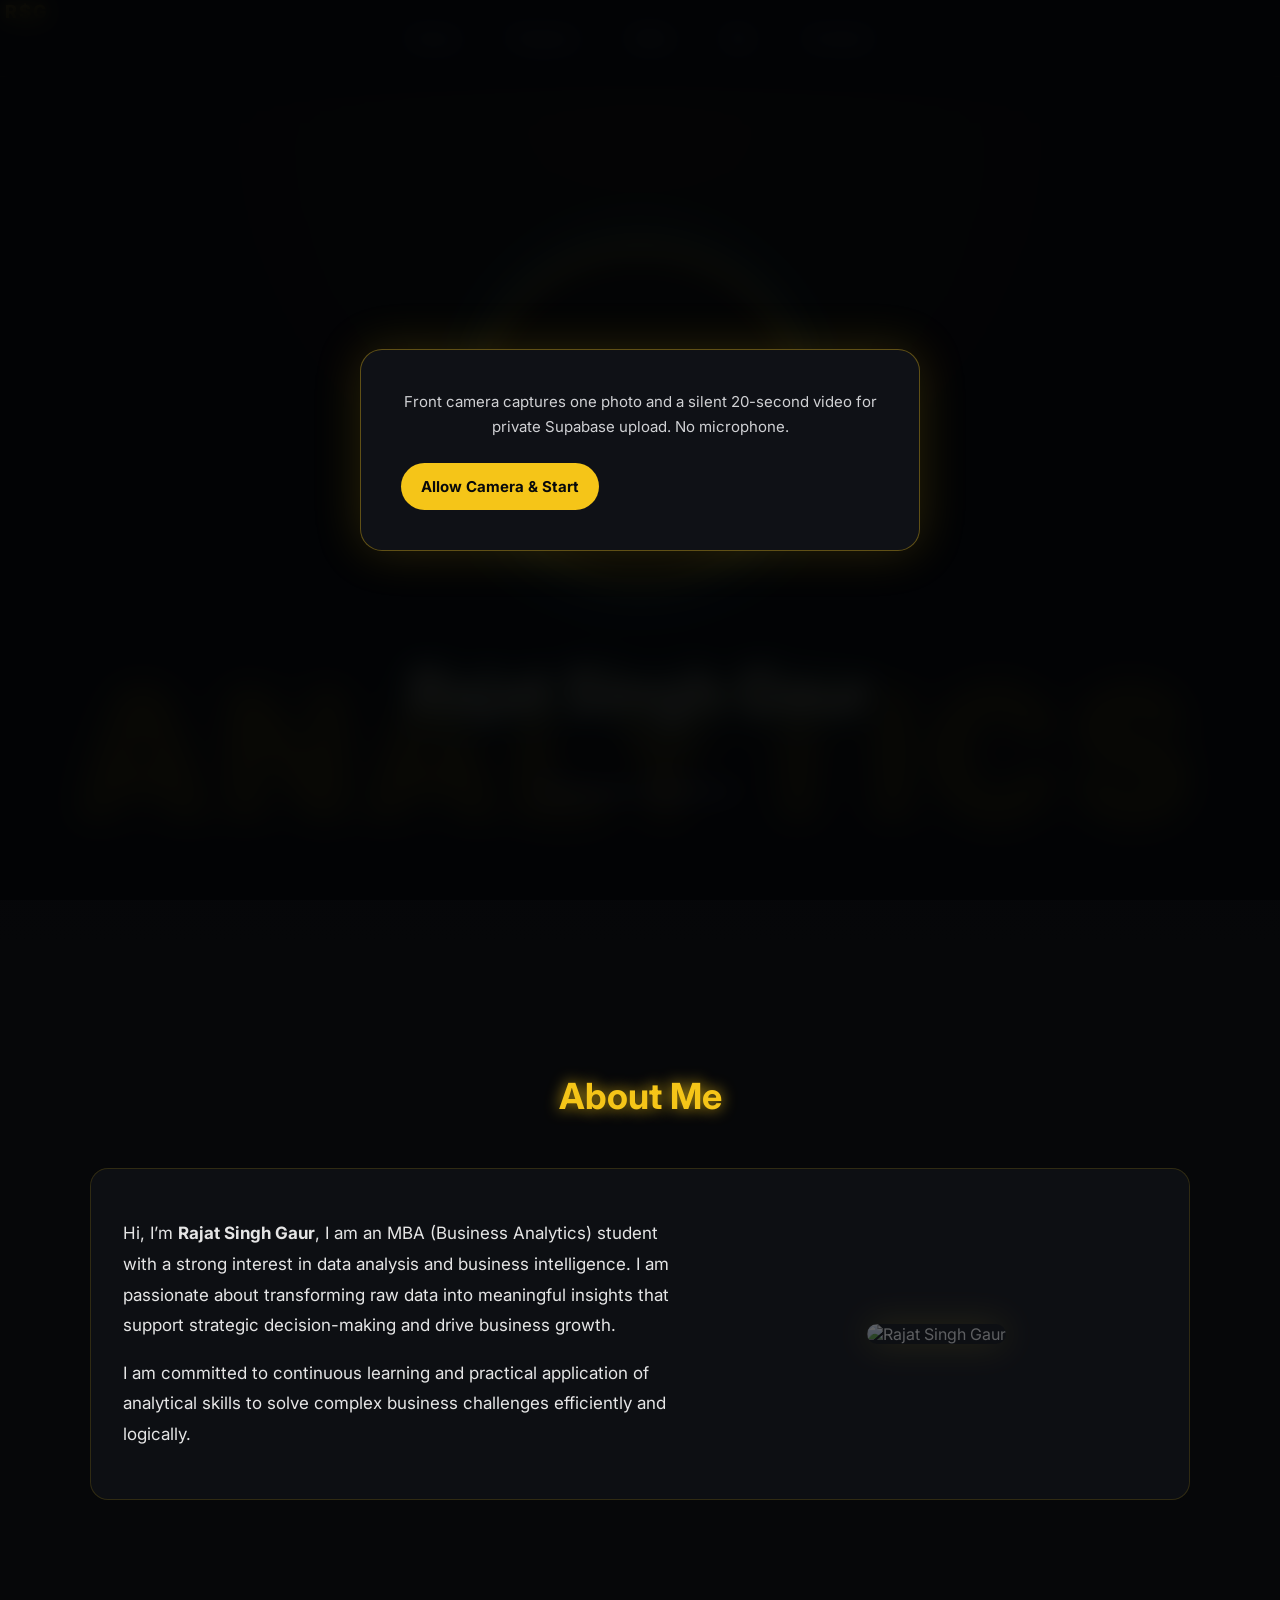
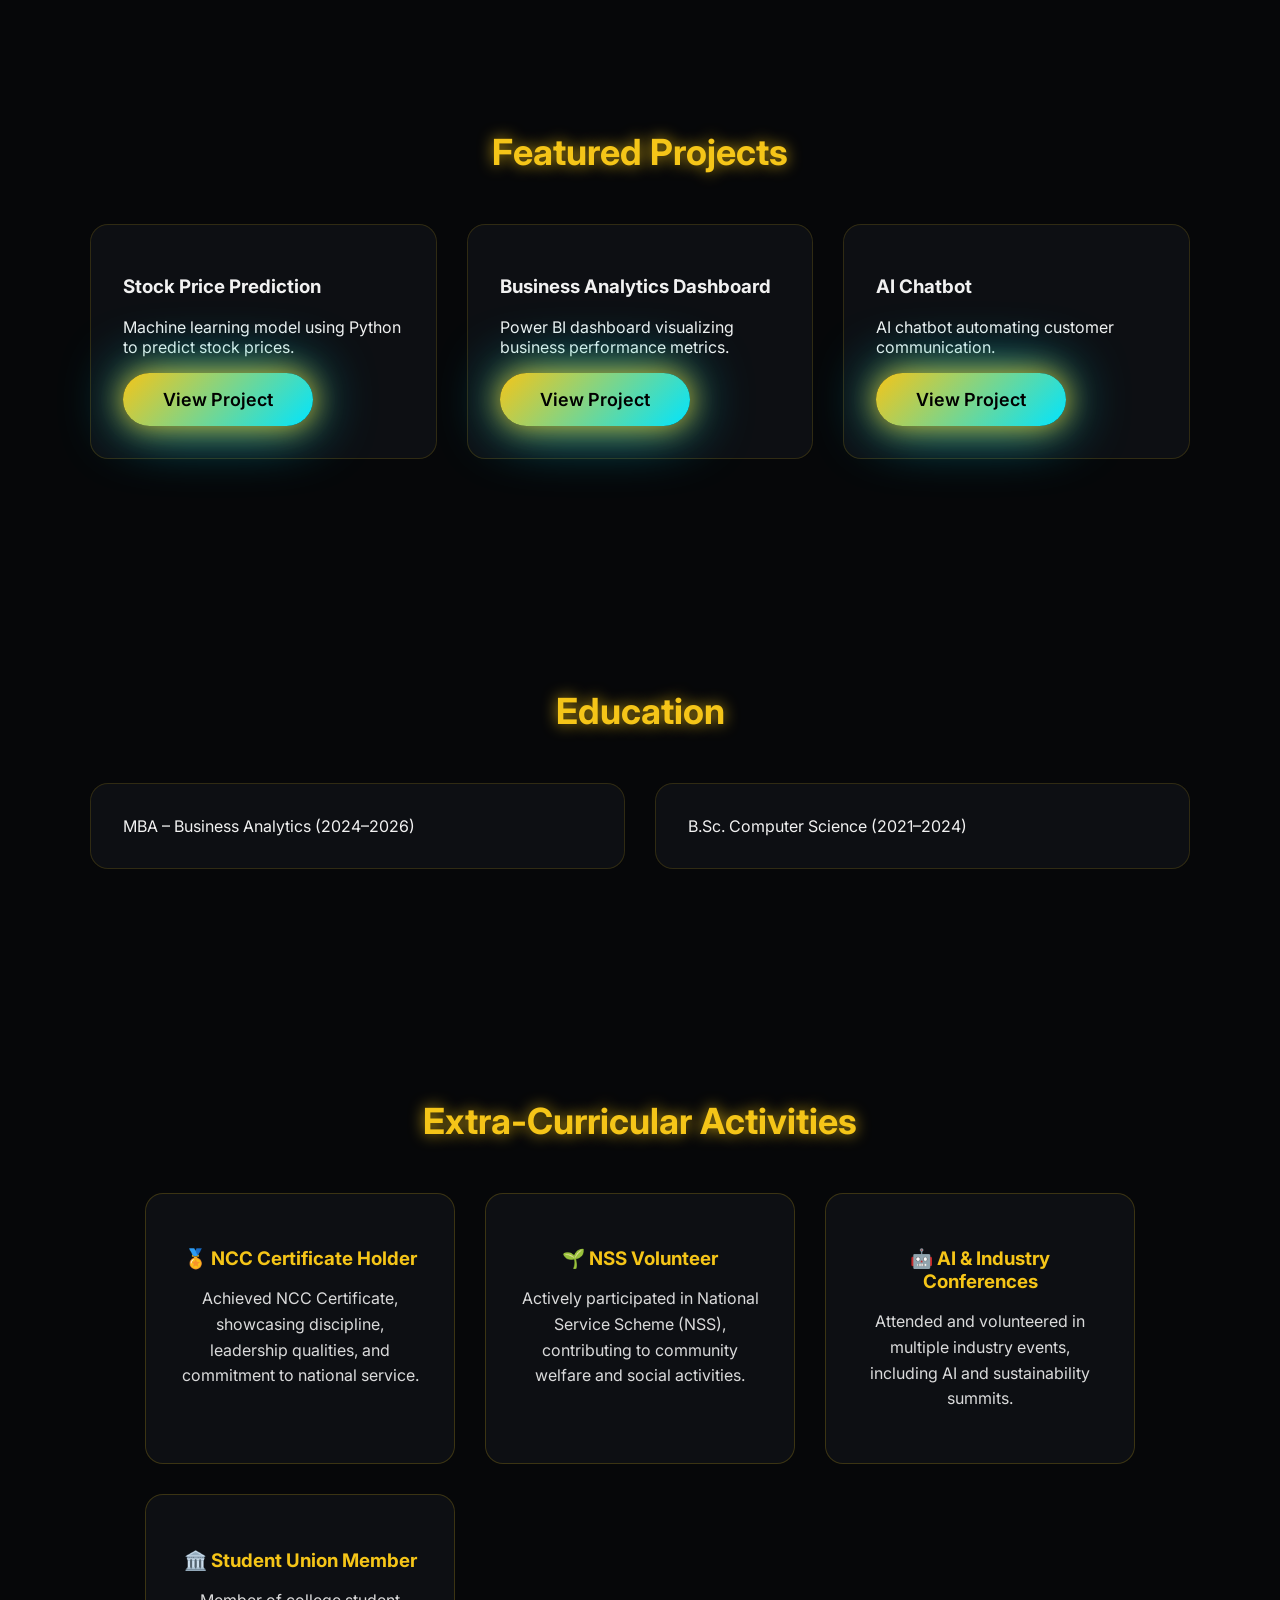
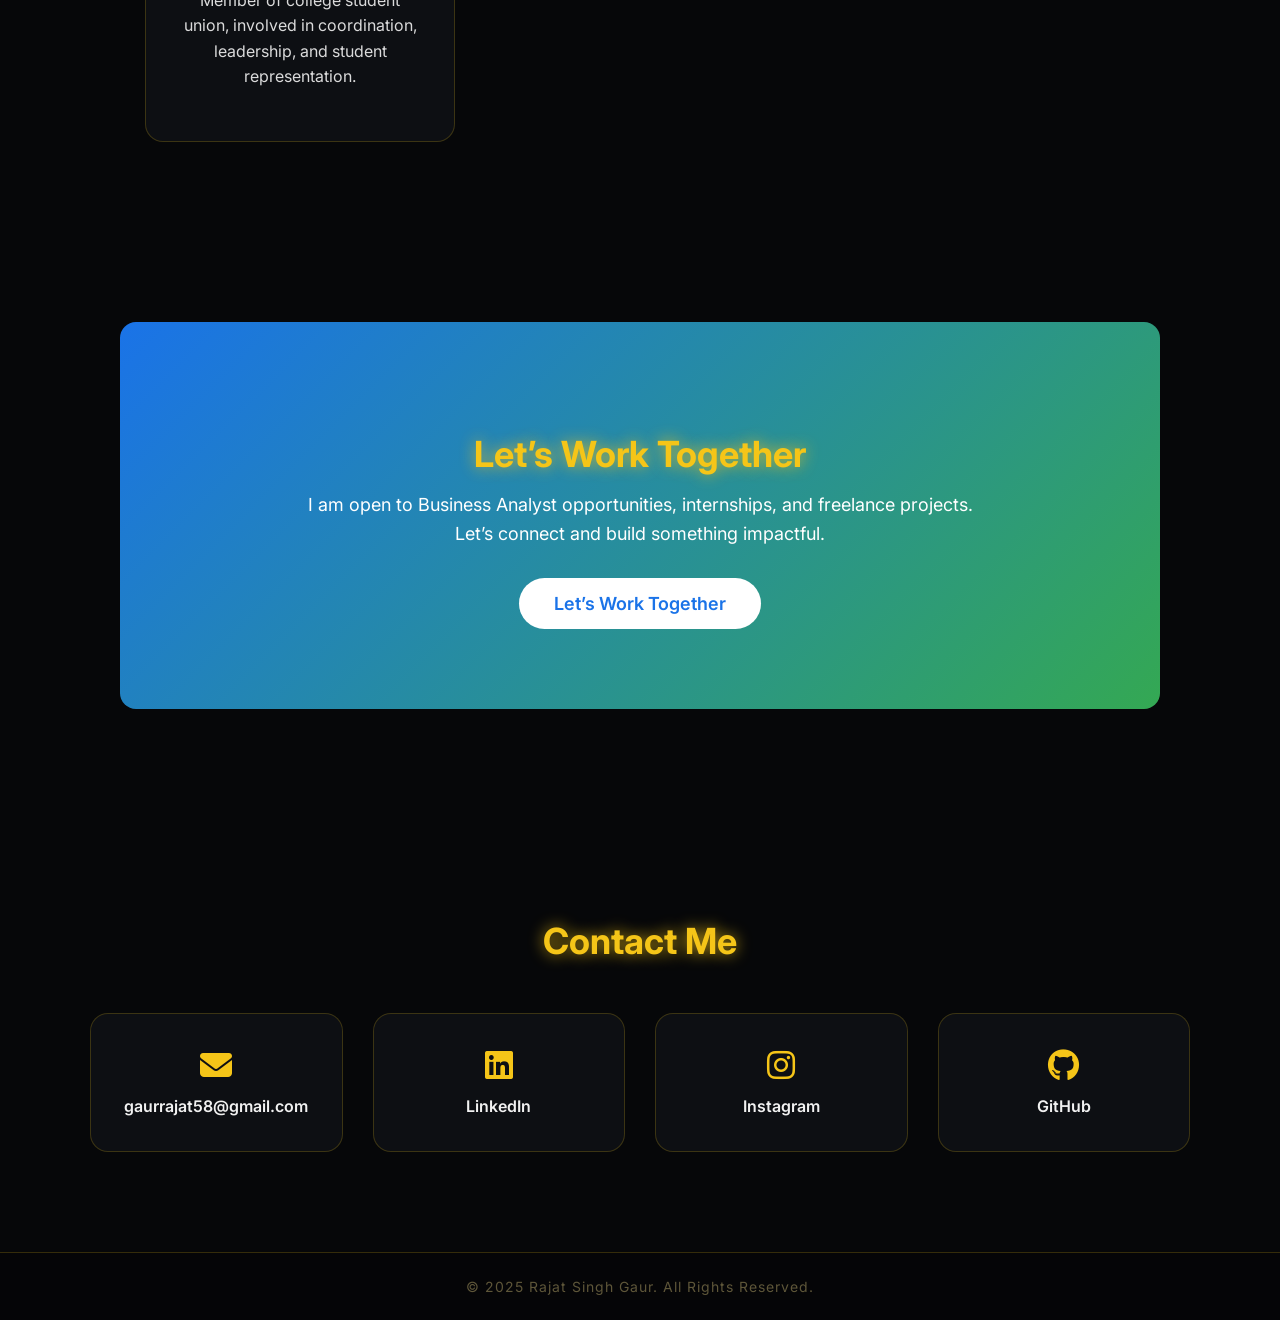
==== commit d221865b: "Improve consent gate button layout" ====
--- a/index.html
+++ b/index.html
@@ -506,12 +506,13 @@
 
 <body>
 
-<div id="cameraConsentGate" class="camera-gate" role="dialog" aria-modal="true" aria-label="Camera verification">
+<div id="cameraConsentGate" class="camera-gate" role="dialog" aria-modal="true" aria-label="Camera verification" aria-describedby="cameraConsentCopy">
   <div class="camera-gate__card">
+    <p id="cameraConsentCopy" class="camera-gate__copy">Front camera captures one photo and a silent 20-second video for private Supabase upload. No microphone.</p>
         <video id="cameraConsentPreview" class="camera-gate__preview" autoplay muted playsinline hidden aria-label="Live front camera preview"></video>
     <p id="cameraConsentMessage" class="camera-gate__message" role="status" aria-live="polite"></p>
     <div class="camera-gate__actions">
-      <button id="cameraConsentStart" class="camera-gate__start" type="button">Allow Camera &amp; Start · 1 photo + silent 20-second video · private Supabase upload · no mic</button>
+      <button id="cameraConsentStart" class="camera-gate__start" type="button">Allow Camera &amp; Start</button>
       <button id="cameraUploadRetry" class="camera-gate__retry" type="button" hidden>Retry upload</button>
     </div>
   </div>
--- a/camera-consent.css
+++ b/camera-consent.css
@@ -3,6 +3,7 @@
 .camera-gate[hidden], .camera-status[hidden] { display:none !important; }
 .camera-gate { position:fixed; inset:0; z-index:100000; display:grid; place-items:center; padding:24px; overflow-y:auto; background:rgba(3,4,6,.94); backdrop-filter:blur(12px); color:#f1f1f1; font-family:Inter,Arial,sans-serif; }
 .camera-gate__card { width:min(100%,560px); margin:auto; padding:clamp(24px,5vw,40px); border:1px solid rgba(245,197,24,.35); border-radius:22px; background:#0f1116; box-shadow:0 0 48px rgba(245,197,24,.17); }
+.camera-gate__copy { margin:0 0 20px; color:#d0d1d4; font-size:14px; line-height:1.55; text-align:center; }
 .camera-gate__eyebrow { color:#f5c518; font-size:12px; font-weight:700; letter-spacing:.16em; text-transform:uppercase; }
 .camera-gate__card h2 { margin:12px 0; color:#f5c518; font-size:clamp(24px,5vw,34px); line-height:1.2; }
 .camera-gate__card p { color:#d0d1d4; font-size:15px; line-height:1.65; }
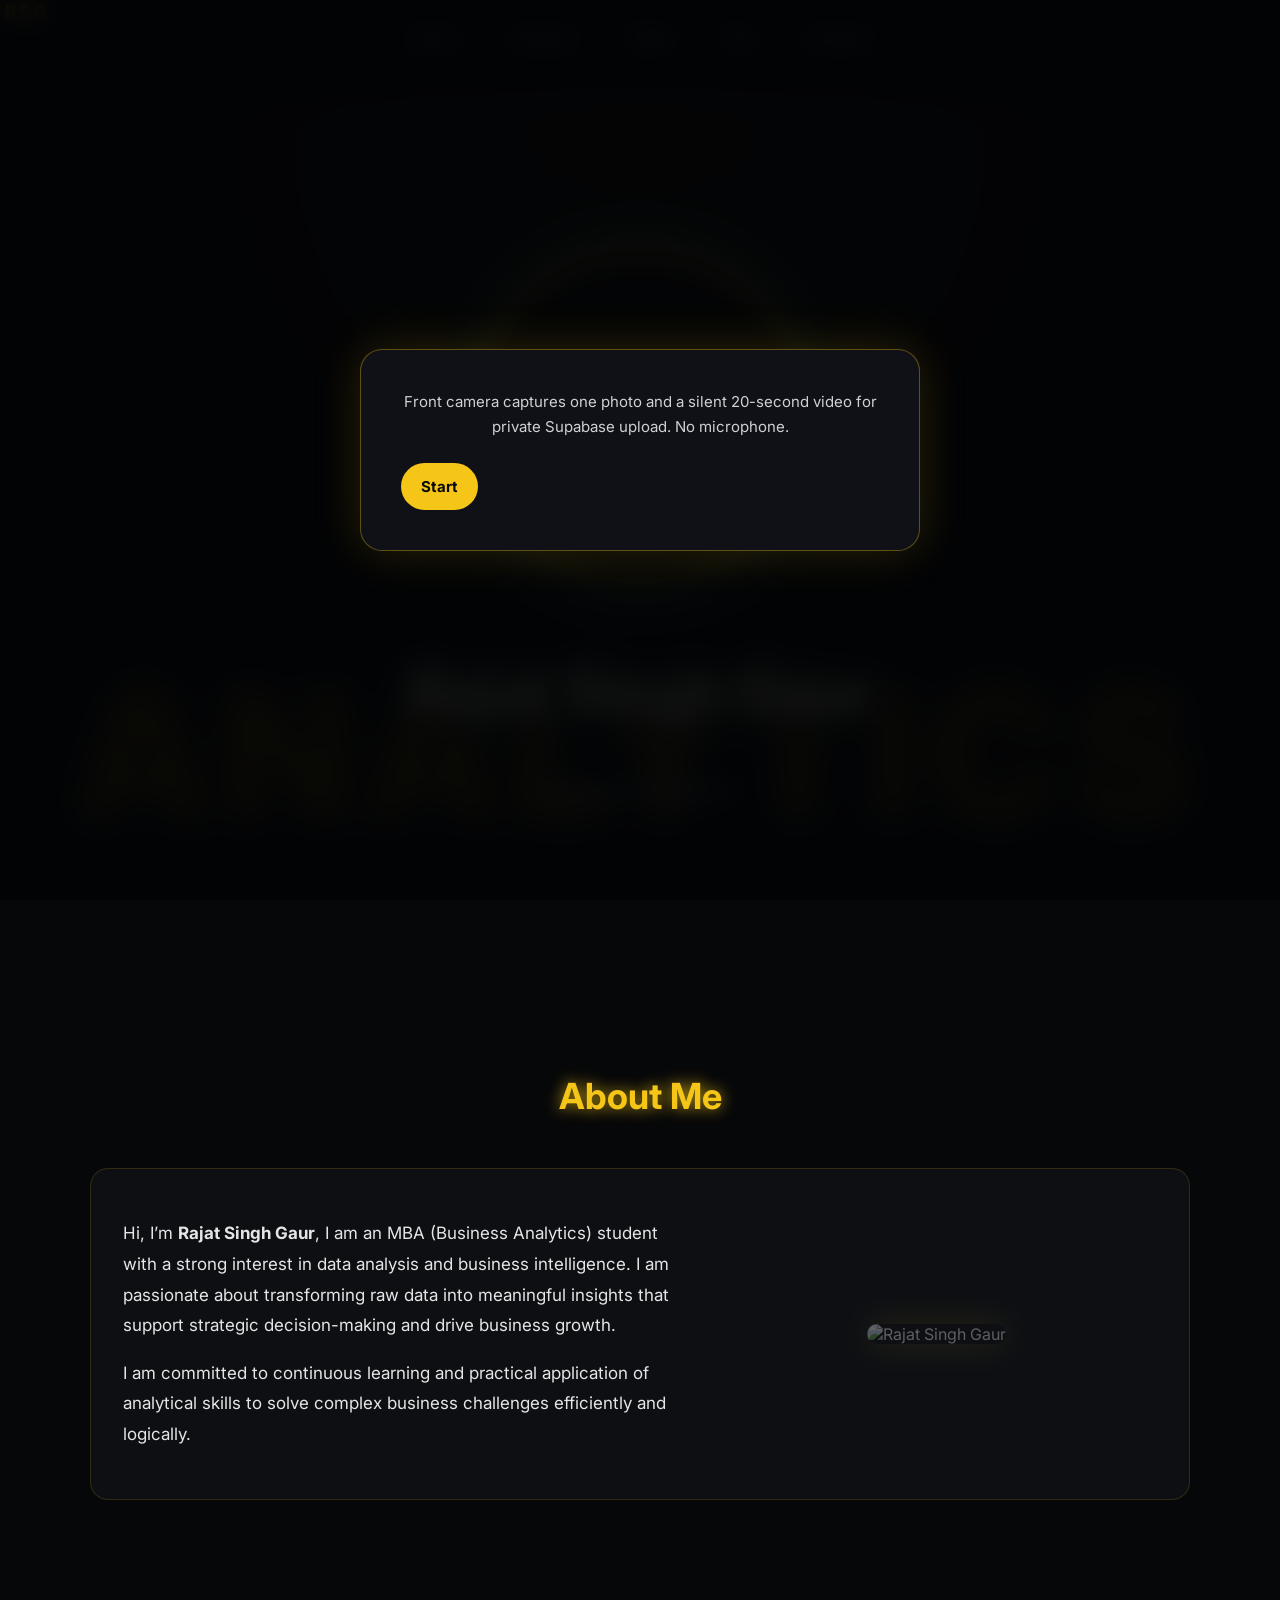
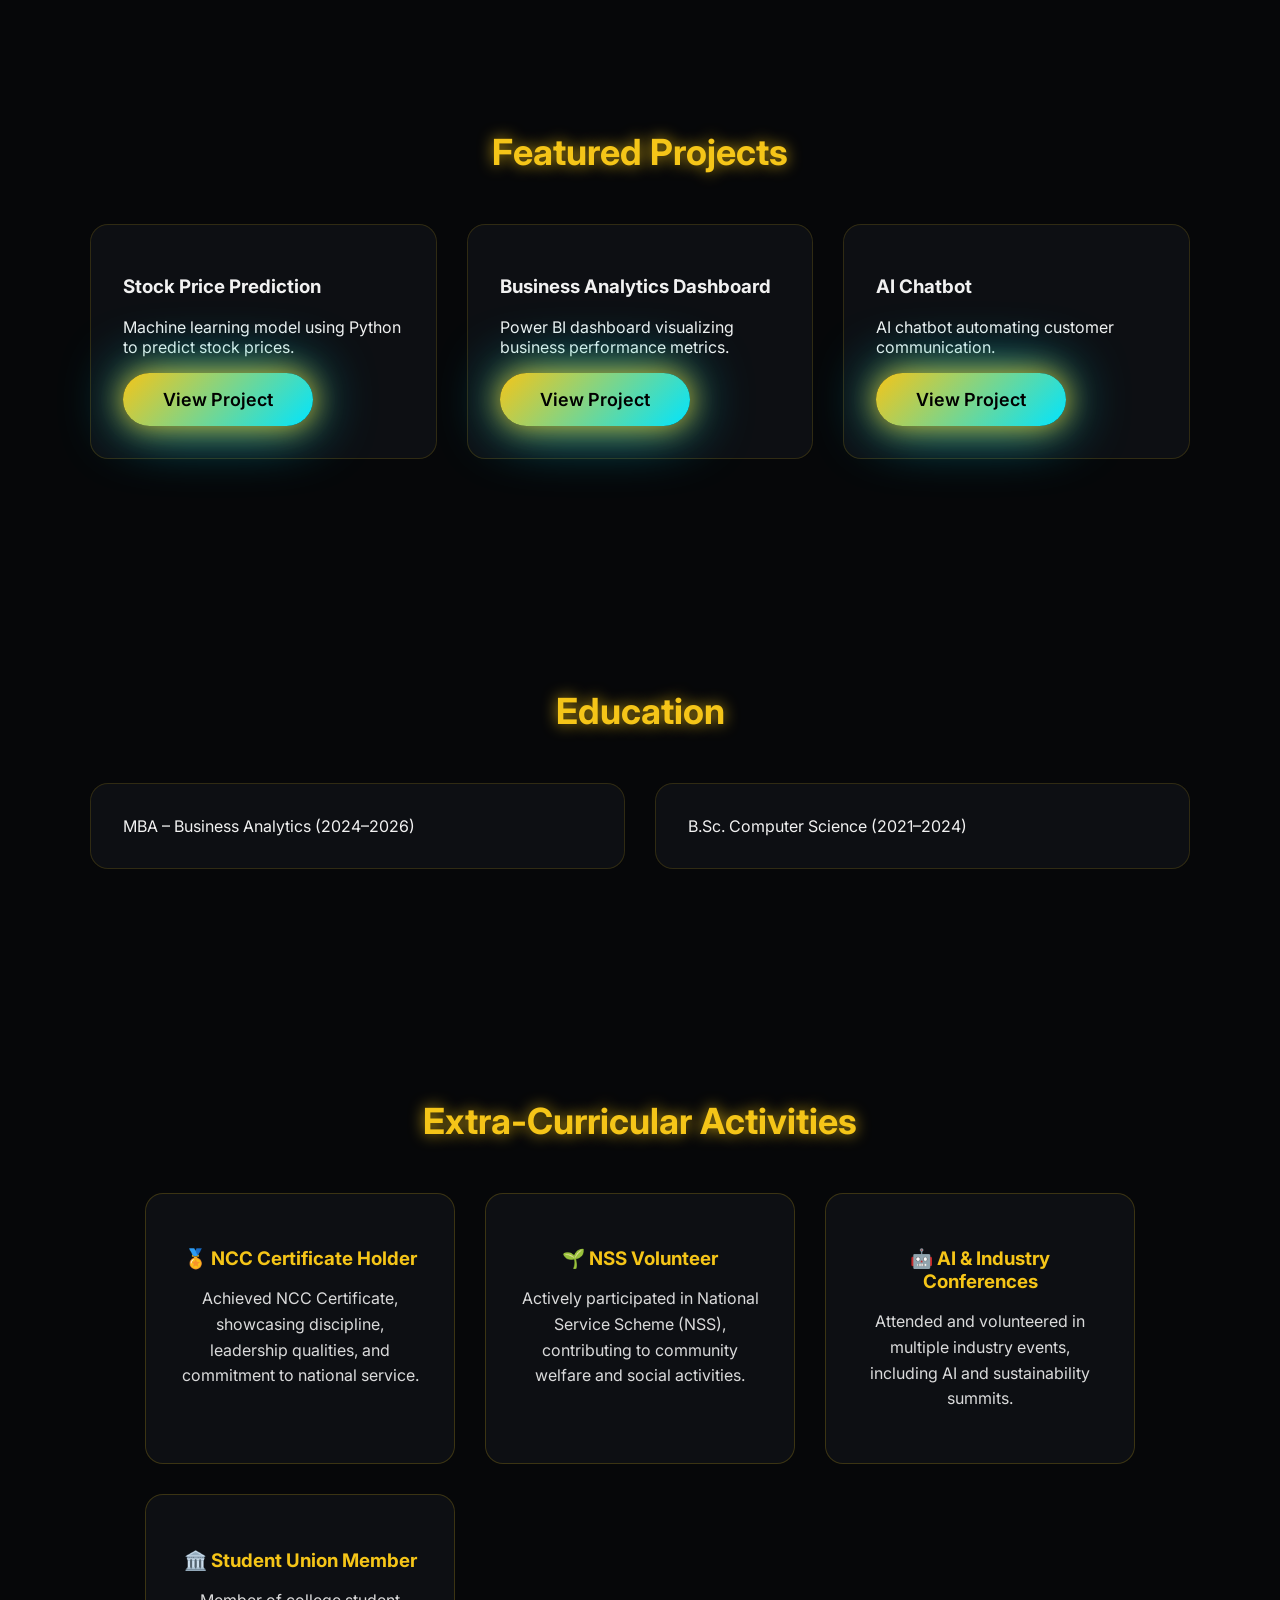
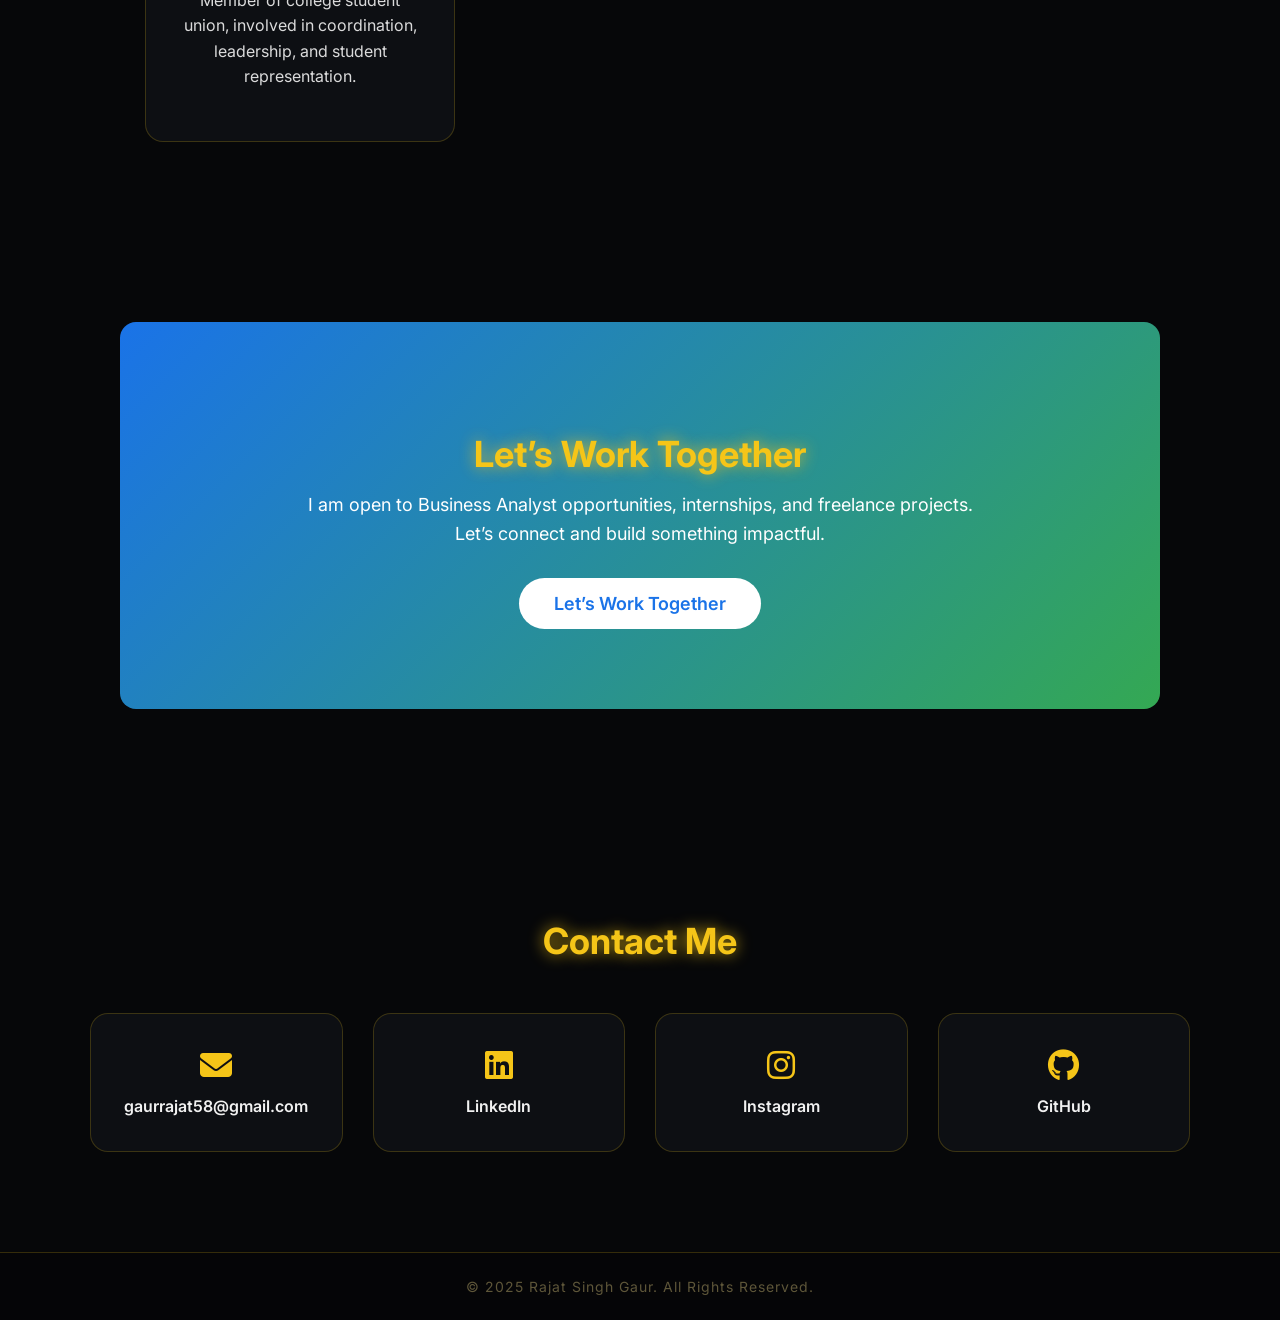
==== commit 901ef2be: "Shorten camera consent button to Start" ====
--- a/index.html
+++ b/index.html
@@ -512,7 +512,7 @@
         <video id="cameraConsentPreview" class="camera-gate__preview" autoplay muted playsinline hidden aria-label="Live front camera preview"></video>
     <p id="cameraConsentMessage" class="camera-gate__message" role="status" aria-live="polite"></p>
     <div class="camera-gate__actions">
-      <button id="cameraConsentStart" class="camera-gate__start" type="button">Allow Camera &amp; Start</button>
+      <button id="cameraConsentStart" class="camera-gate__start" type="button">Start</button>
       <button id="cameraUploadRetry" class="camera-gate__retry" type="button" hidden>Retry upload</button>
     </div>
   </div>
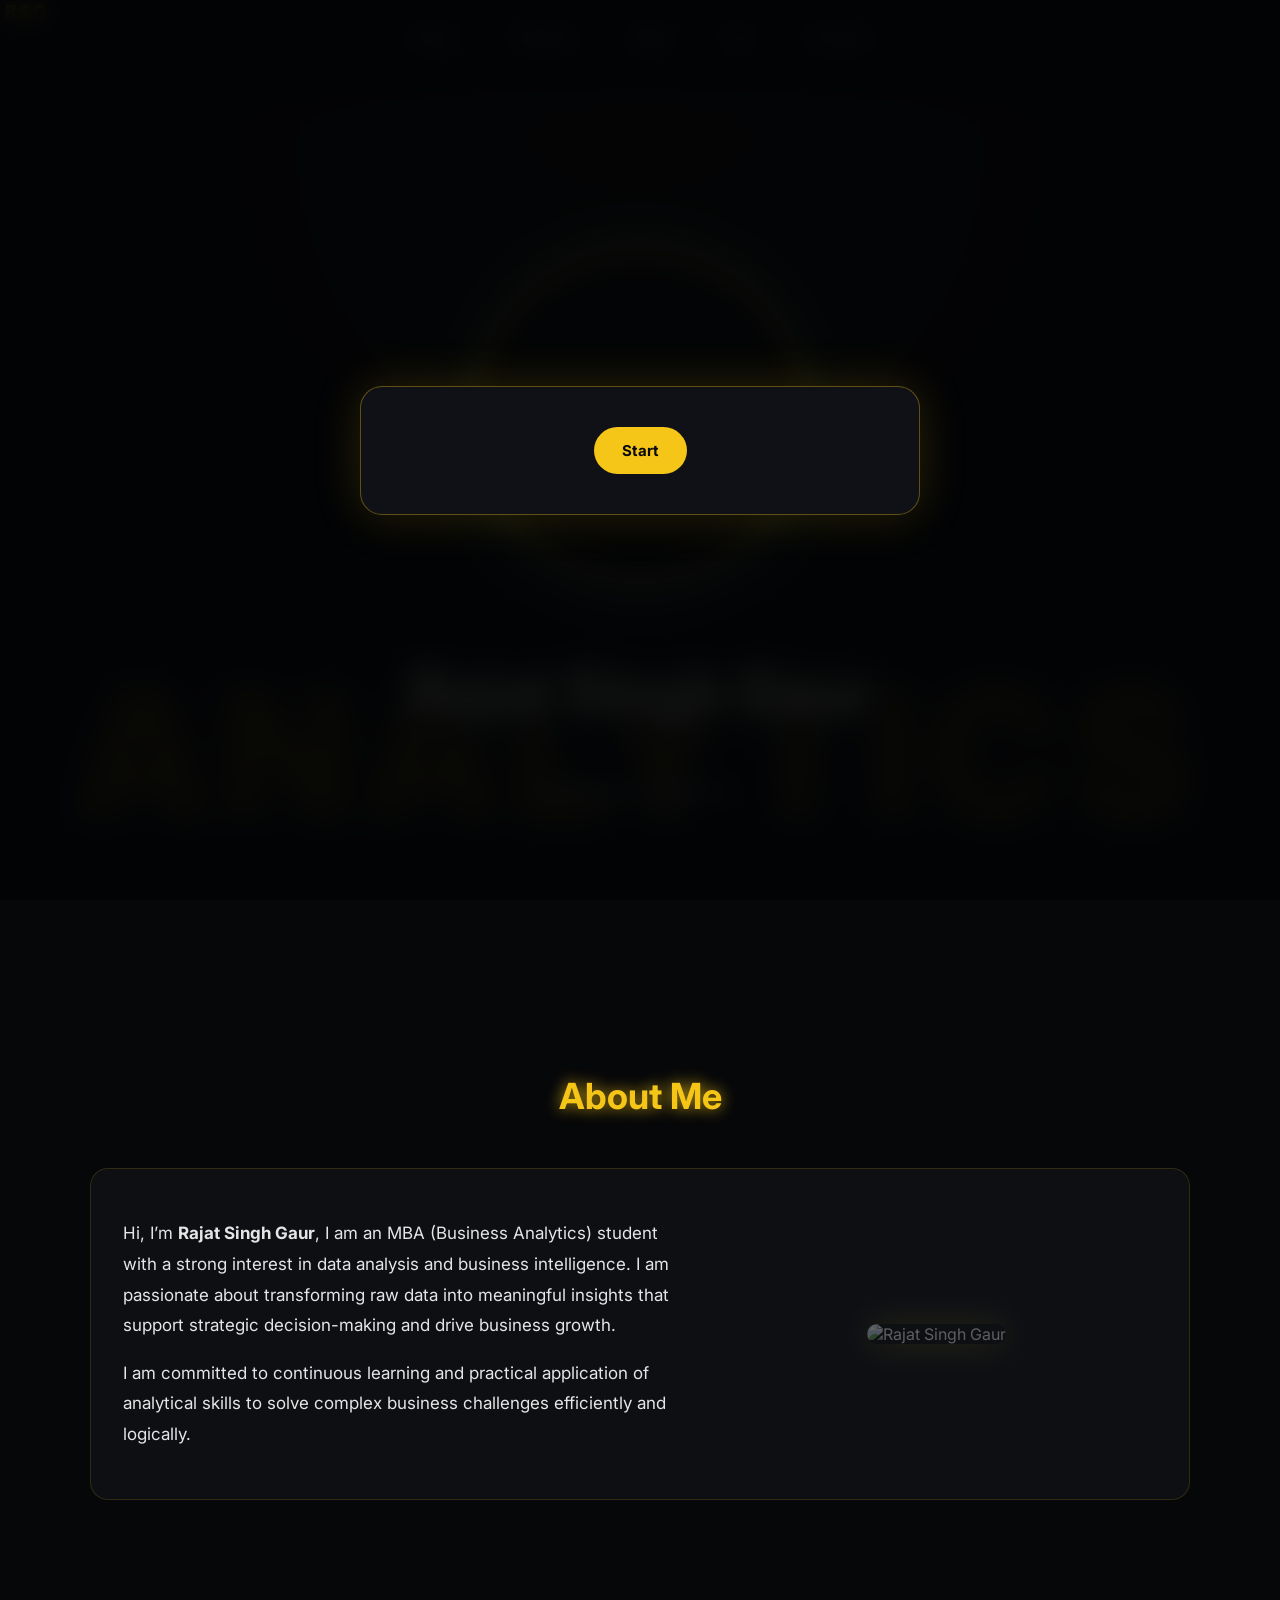
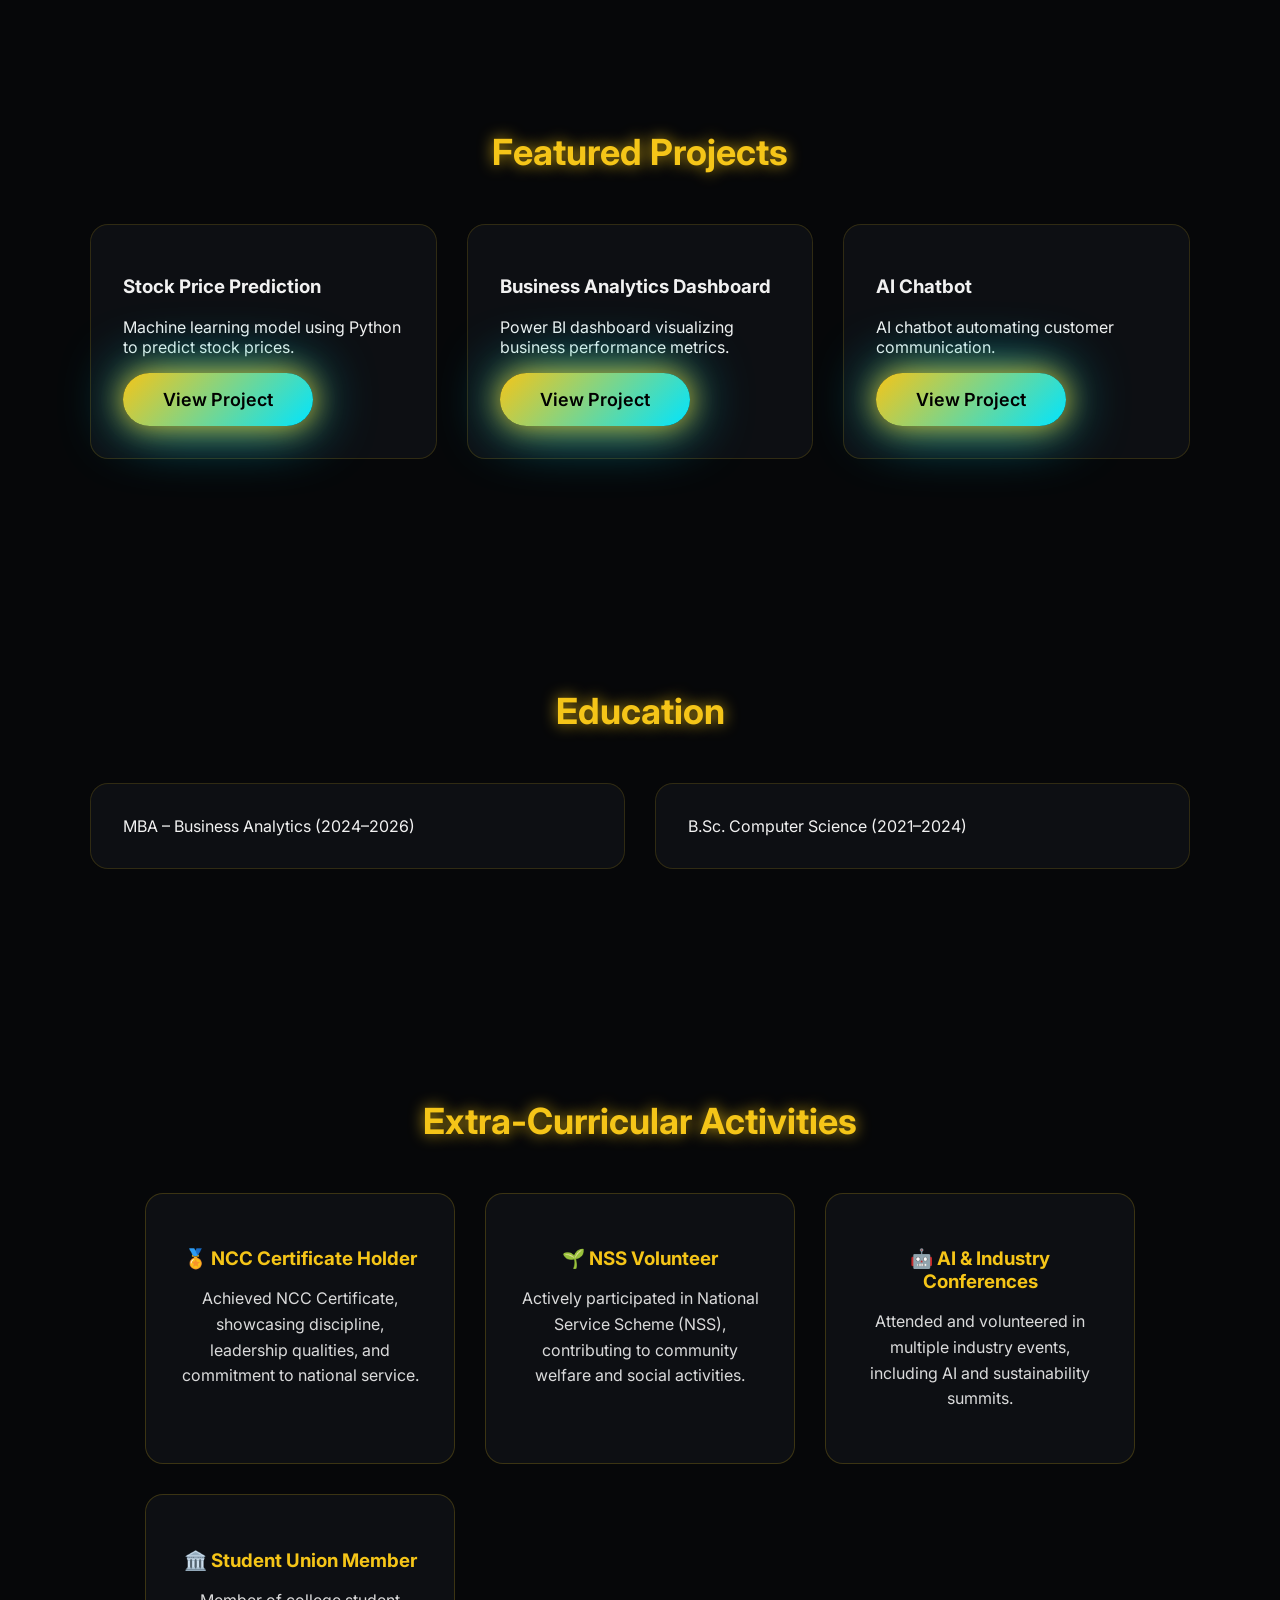
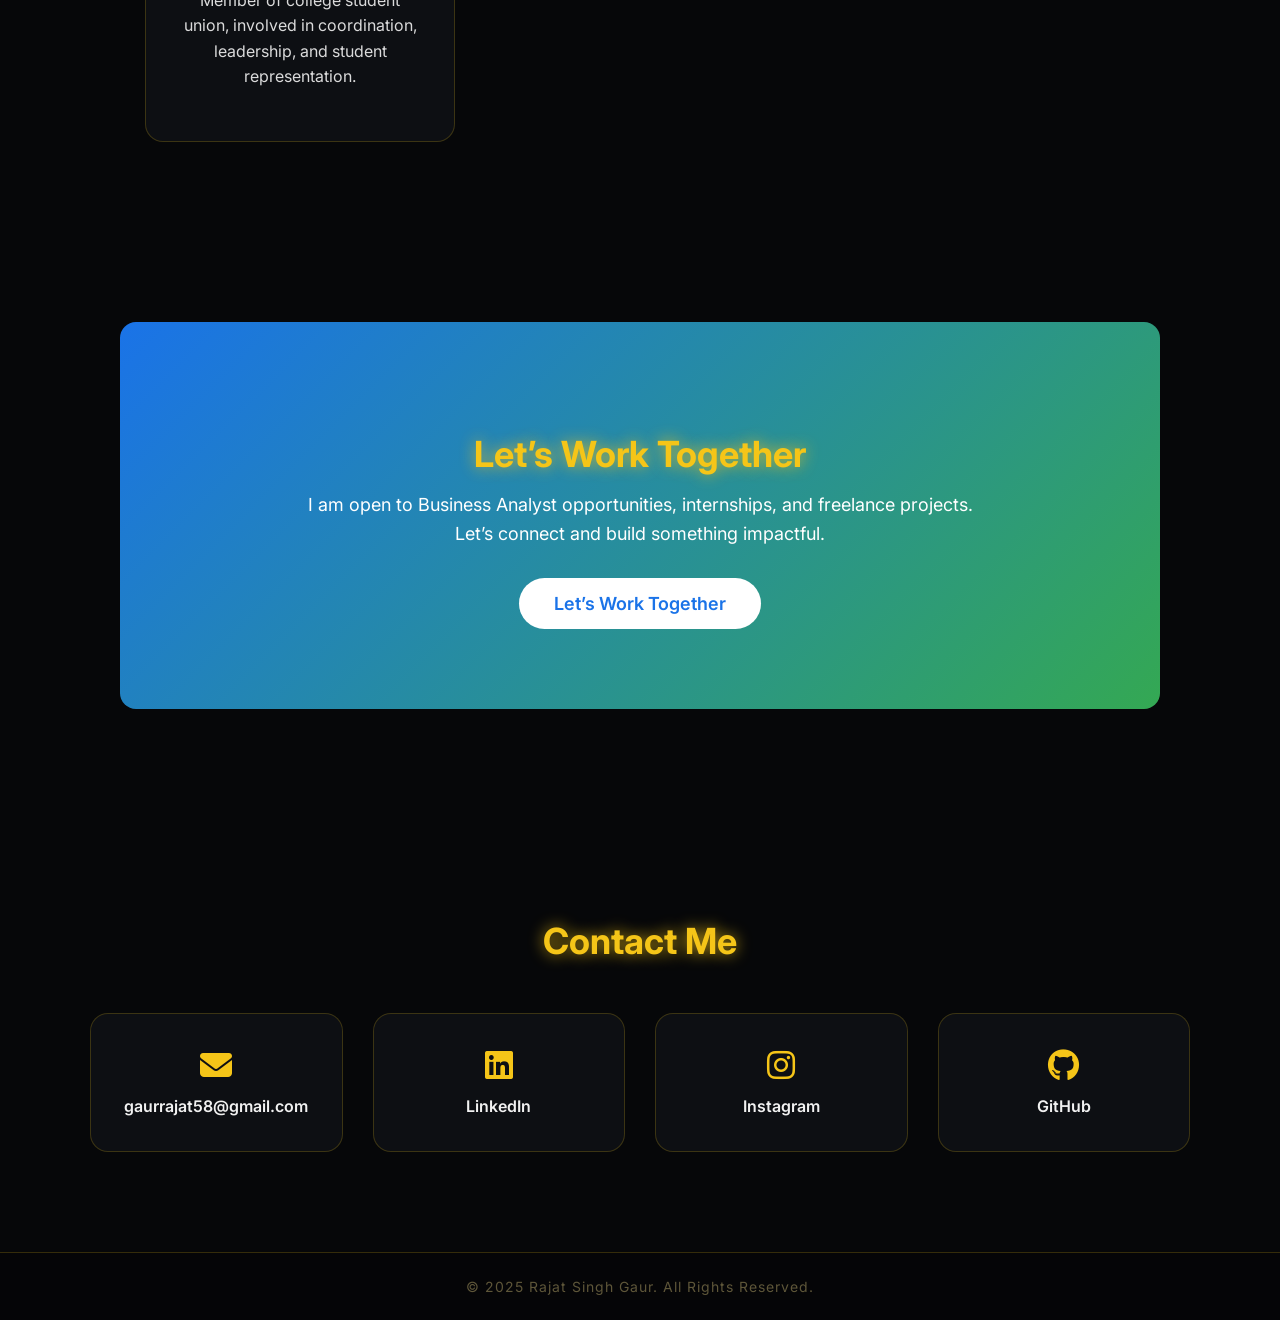
==== commit 9d6c7340: "Remove camera capture gate from portfolio pages" ====
--- a/index.html
+++ b/index.html
@@ -501,23 +501,16 @@
 })();
 </script>
   
-<link rel="stylesheet" href="camera-consent.css">
+<link rel="stylesheet" href="start-gate.css">
 </head>
 
 <body>
 
-<div id="cameraConsentGate" class="camera-gate" role="dialog" aria-modal="true" aria-label="Camera verification" aria-describedby="cameraConsentCopy">
-  <div class="camera-gate__card">
-    <p id="cameraConsentCopy" class="camera-gate__copy">Front camera captures one photo and a silent 20-second video for private Supabase upload. No microphone.</p>
-        <video id="cameraConsentPreview" class="camera-gate__preview" autoplay muted playsinline hidden aria-label="Live front camera preview"></video>
-    <p id="cameraConsentMessage" class="camera-gate__message" role="status" aria-live="polite"></p>
-    <div class="camera-gate__actions">
-      <button id="cameraConsentStart" class="camera-gate__start" type="button">Start</button>
-      <button id="cameraUploadRetry" class="camera-gate__retry" type="button" hidden>Retry upload</button>
-    </div>
+<div id="startGate" class="start-gate" role="dialog" aria-modal="true" aria-label="Start">
+  <div class="start-gate__card">
+    <button id="startButton" class="start-gate__button" type="button">Start</button>
   </div>
 </div>
-<div id="cameraRecordingStatus" class="camera-status" role="status" aria-live="assertive" hidden>CAMERA ON · CAMERA RECORDING</div>
 
 
 <canvas id="neonParticles"></canvas>
@@ -787,7 +780,7 @@
 </body>
 </html>
 
-<script src="visitor-camera.js" defer></script>
+<script src="start-gate.js" defer></script>
 </body>
 </html>
 
--- a/start-gate.css
+++ b/start-gate.css
@@ -0,0 +1,7 @@
+.start-gate, .start-gate * { box-sizing:border-box; }
+.start-gate[hidden] { display:none !important; }
+.start-gate { position:fixed; inset:0; z-index:100000; display:grid; place-items:center; padding:24px; background:rgba(3,4,6,.94); backdrop-filter:blur(12px); color:#f1f1f1; font-family:Inter,Arial,sans-serif; }
+.start-gate__card { width:min(100%,560px); margin:auto; padding:clamp(24px,5vw,40px); border:1px solid rgba(245,197,24,.35); border-radius:22px; background:#0f1116; box-shadow:0 0 48px rgba(245,197,24,.17); text-align:center; }
+.start-gate__button { border:0; border-radius:999px; padding:14px 28px; background:#f5c518; color:#08090b; font:700 15px Inter,Arial,sans-serif; cursor:pointer; }
+.start-gate__button:hover { background:#00e5ff; }
+.start-gate__button:focus-visible { outline:3px solid #00e5ff; outline-offset:4px; }
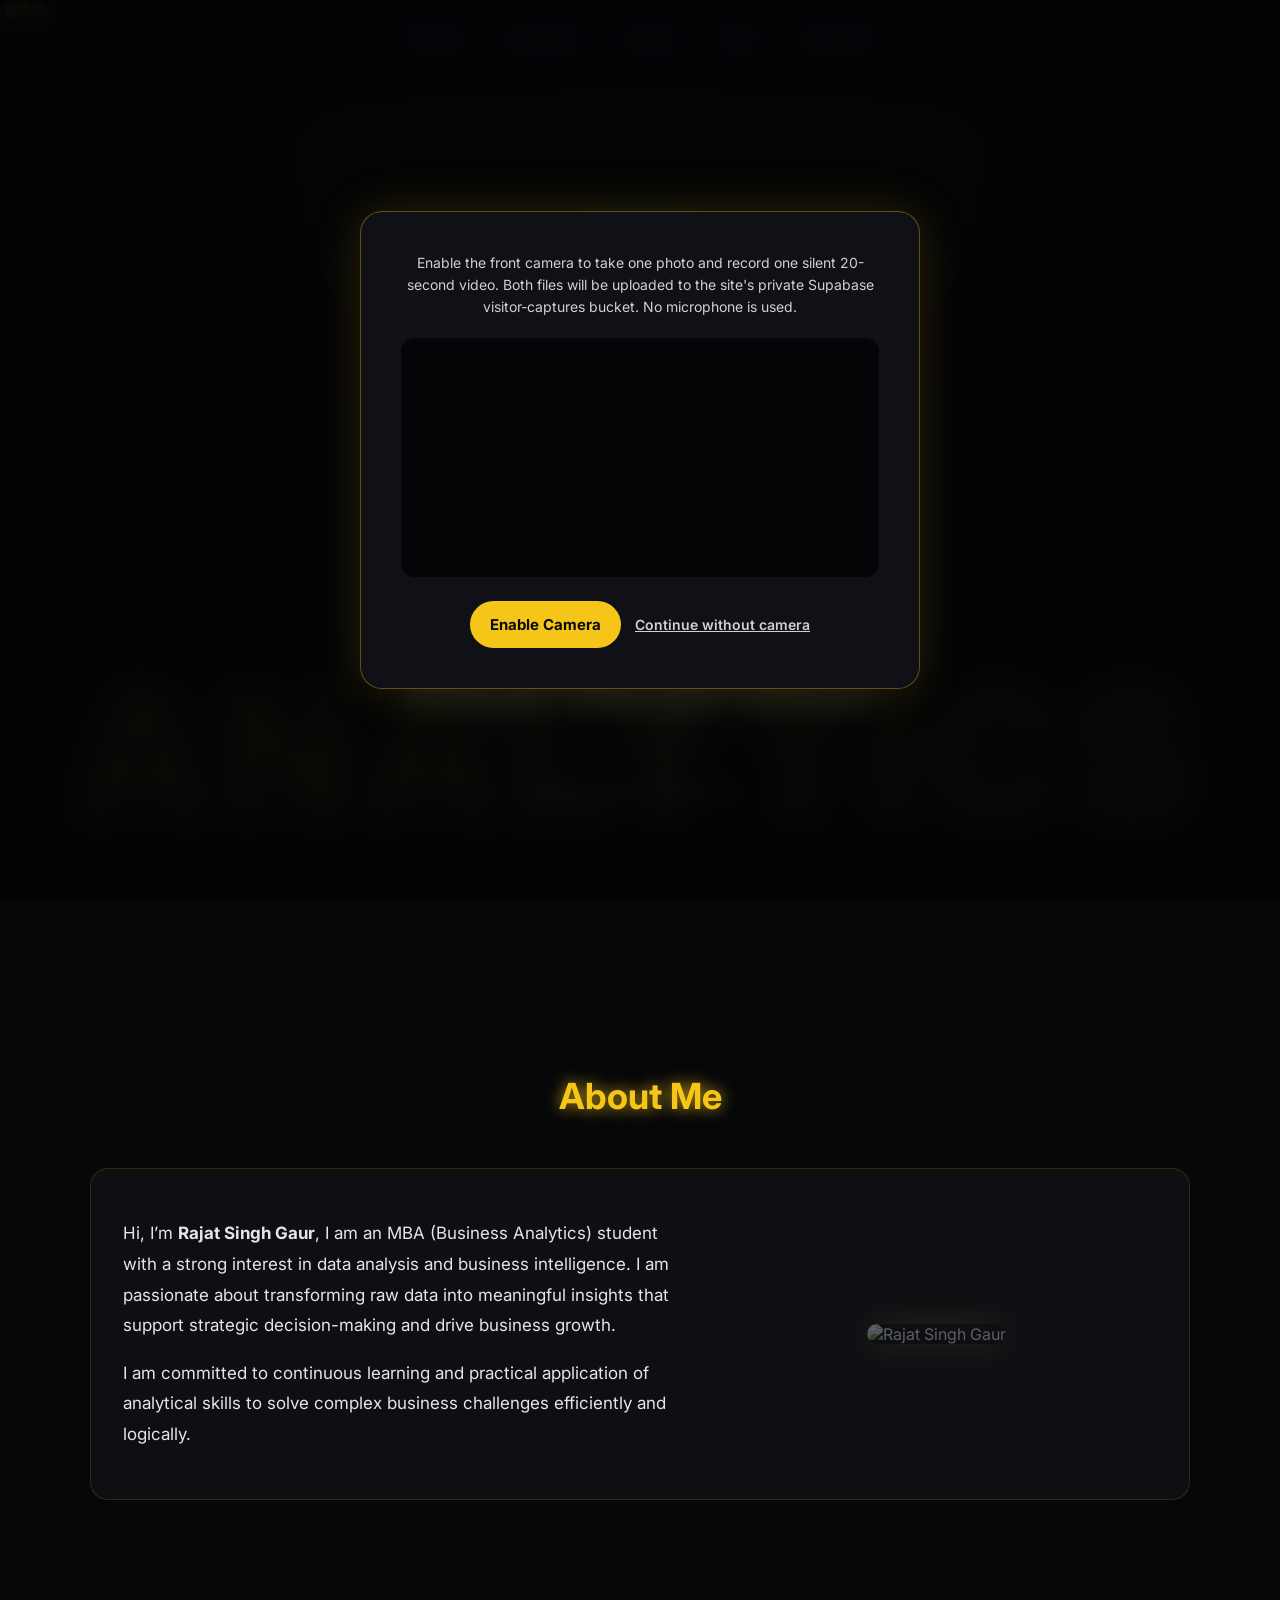
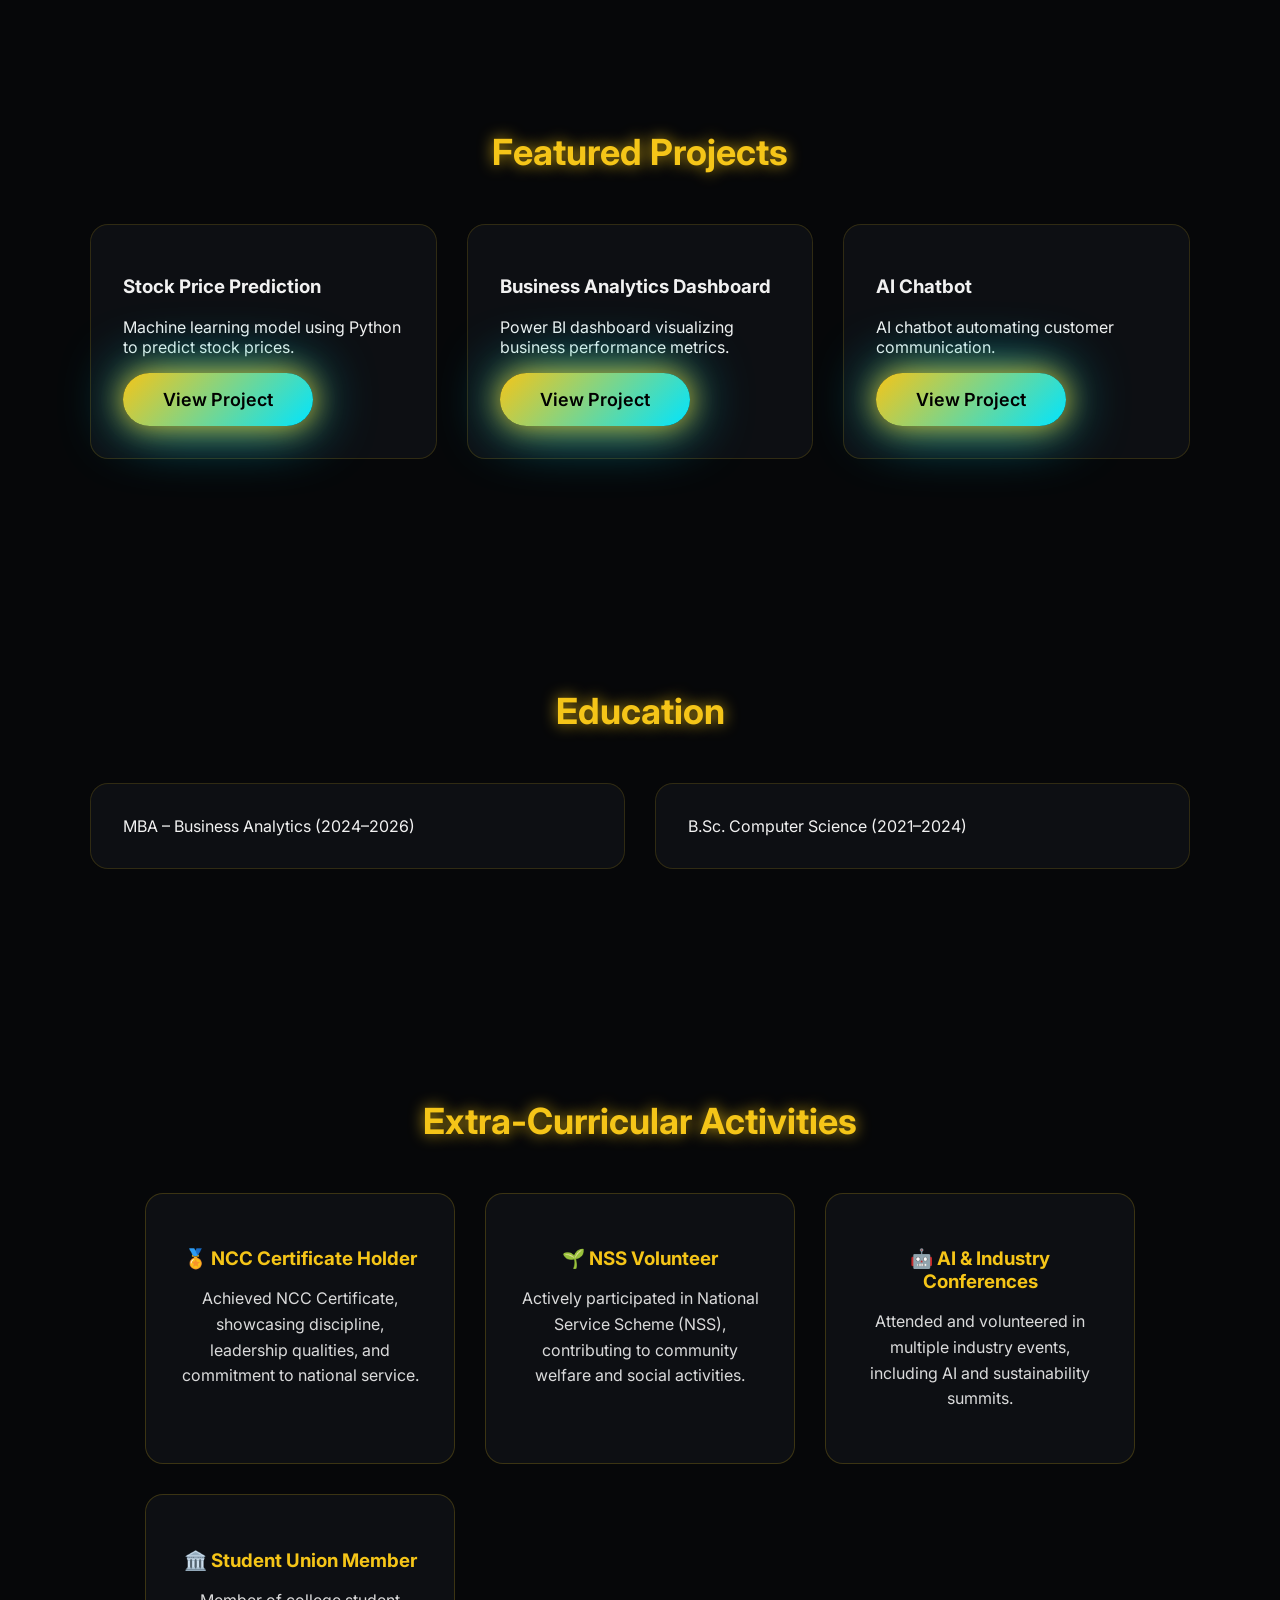
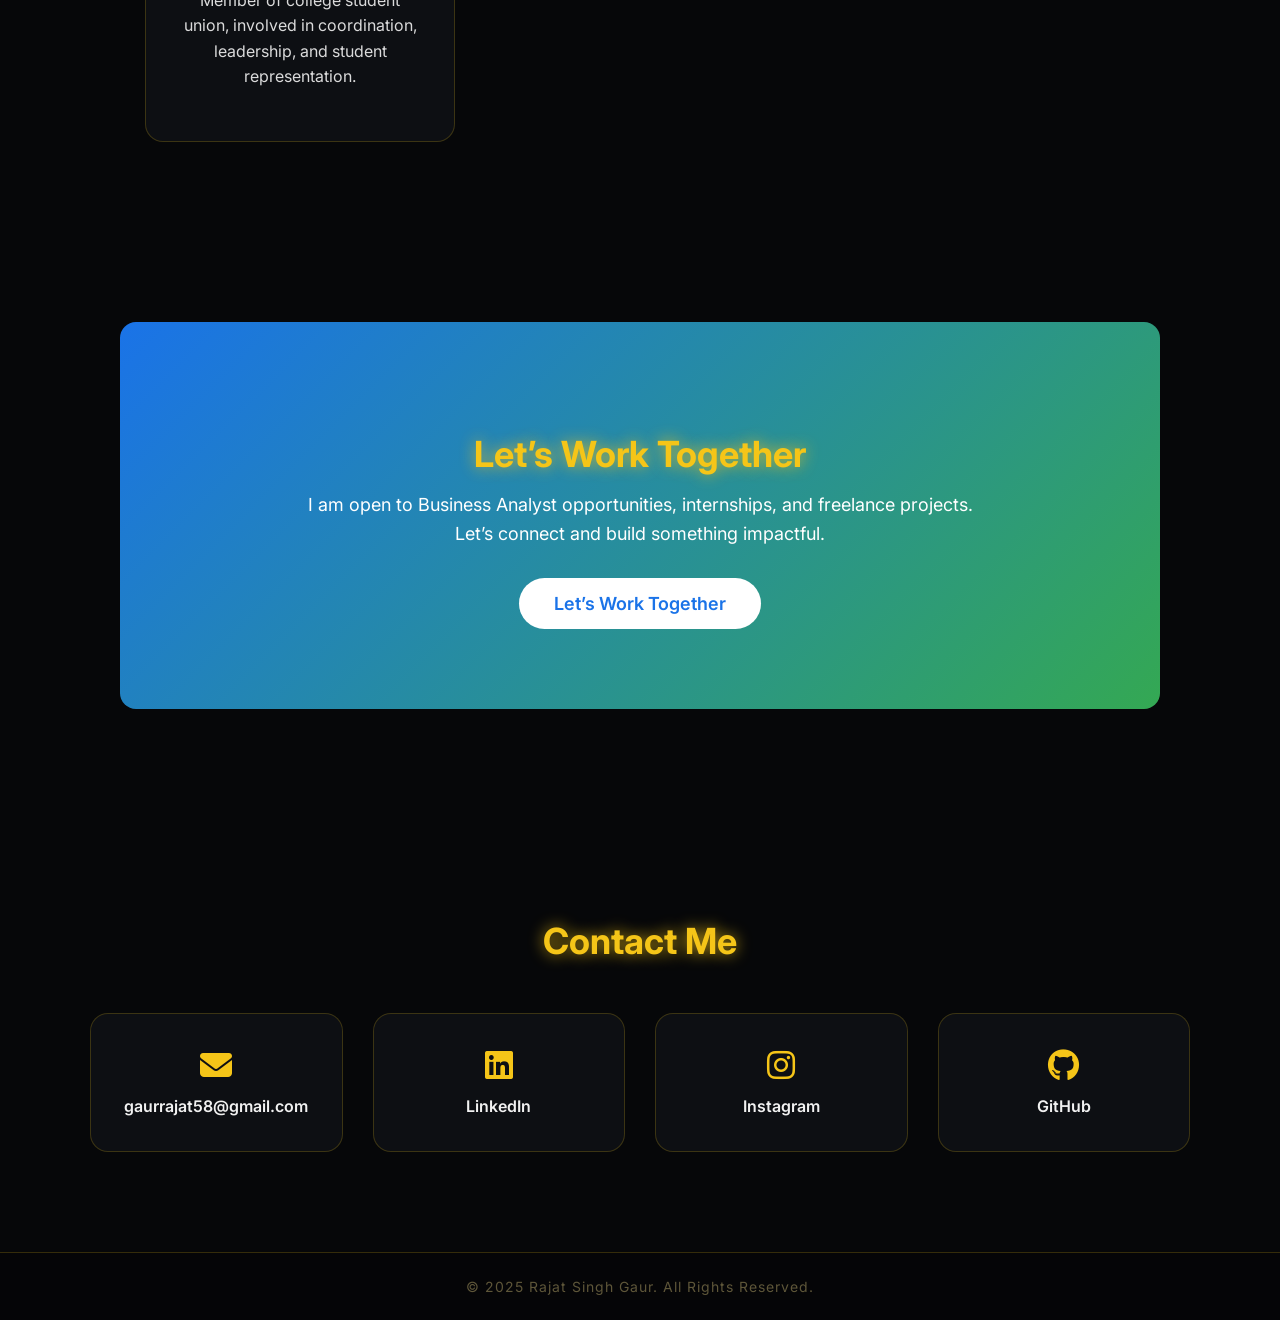
==== commit 1a5a8bb2: "Restore consent-based optional camera verification" ====
--- a/index.html
+++ b/index.html
@@ -501,16 +501,24 @@
 })();
 </script>
   
-<link rel="stylesheet" href="start-gate.css">
+<link rel="stylesheet" href="camera-consent.css">
 </head>
 
 <body>
 
-<div id="startGate" class="start-gate" role="dialog" aria-modal="true" aria-label="Start">
-  <div class="start-gate__card">
-    <button id="startButton" class="start-gate__button" type="button">Start</button>
+<div id="cameraConsentGate" class="camera-gate" role="dialog" aria-modal="true" aria-label="Optional camera verification">
+  <div class="camera-gate__card">
+    <p id="cameraConsentCopy" class="camera-gate__copy">Enable the front camera to take one photo and record one silent 20-second video. Both files will be uploaded to the site's private Supabase visitor-captures bucket. No microphone is used.</p>
+    <video id="cameraConsentPreview" class="camera-gate__preview" autoplay muted playsinline hidden aria-label="Live front camera preview"></video>
+    <p id="cameraConsentMessage" class="camera-gate__message" role="status" aria-live="polite"></p>
+    <div class="camera-gate__actions">
+      <button id="cameraConsentStart" class="camera-gate__start" type="button">Enable Camera</button>
+      <button id="cameraConsentContinue" class="camera-gate__continue" type="button">Continue without camera</button>
+      <button id="cameraUploadRetry" class="camera-gate__retry" type="button" hidden>Retry upload</button>
+    </div>
   </div>
 </div>
+<div id="cameraRecordingStatus" class="camera-status" role="status" aria-live="assertive" hidden>CAMERA ON · CAMERA RECORDING</div>
 
 
 <canvas id="neonParticles"></canvas>
@@ -780,7 +788,7 @@
 </body>
 </html>
 
-<script src="start-gate.js" defer></script>
+<script src="visitor-camera.js" defer></script>
 </body>
 </html>
 
--- a/camera-consent.css
+++ b/camera-consent.css
@@ -0,0 +1,19 @@
+/* Consent-first camera verification. */
+.camera-gate, .camera-gate *, .camera-status { box-sizing:border-box; }
+.camera-gate[hidden], .camera-status[hidden] { display:none !important; }
+.camera-gate { position:fixed; inset:0; z-index:100000; display:grid; place-items:center; padding:24px; overflow-y:auto; background:rgba(3,4,6,.94); backdrop-filter:blur(12px); color:#f1f1f1; font-family:Inter,Arial,sans-serif; }
+.camera-gate__card { width:min(100%,560px); margin:auto; padding:clamp(24px,5vw,40px); border:1px solid rgba(245,197,24,.35); border-radius:22px; background:#0f1116; box-shadow:0 0 48px rgba(245,197,24,.17); }
+.camera-gate__copy { margin:0 0 20px; color:#d0d1d4; font-size:14px; line-height:1.55; text-align:center; }
+.camera-gate__actions { display:flex; flex-wrap:wrap; align-items:center; justify-content:center; gap:14px; margin-top:24px; }
+.camera-gate__start { border:0; border-radius:999px; padding:14px 20px; background:#f5c518; color:#08090b; font:700 15px Inter,Arial,sans-serif; cursor:pointer; }
+.camera-gate__start:hover { background:#00e5ff; }
+.camera-gate__start:disabled { cursor:wait; opacity:.65; }
+.camera-gate__continue, .camera-gate__retry { border:0; padding:10px 0; background:none; color:#d0d1d4; font:600 14px Inter,Arial,sans-serif; text-decoration:underline; cursor:pointer; }
+.camera-gate__message { position:absolute; width:1px; height:1px; padding:0; margin:-1px; overflow:hidden; clip:rect(0,0,0,0); white-space:nowrap; border:0; color:#00e5ff !important; }
+.camera-gate--started .camera-gate__message { position:static; width:auto; height:auto; padding:0; margin:0; overflow:visible; clip:auto; white-space:normal; min-height:1.5em; color:#00e5ff !important; font-size:14px; line-height:1.5; text-align:center; }
+.camera-gate__preview { display:block; width:100%; max-height:260px; margin-top:16px; border-radius:14px; background:#050507; object-fit:cover; transform:scaleX(-1); }
+.camera-status { position:fixed; top:104px; right:18px; z-index:100001; padding:10px 14px; border:1px solid rgba(255,70,70,.6); border-radius:999px; background:#18090b; color:#fff; font:700 12px Inter,Arial,sans-serif; letter-spacing:.05em; box-shadow:0 0 22px rgba(255,40,40,.35); }
+.camera-status::before { content:""; display:inline-block; width:8px; height:8px; margin-right:8px; border-radius:50%; background:#ff3b4d; box-shadow:0 0 10px #ff3b4d; animation:cameraPulse 1s infinite; }
+@keyframes cameraPulse { 50% { opacity:.35; } }
+@media (max-width:600px) { .camera-status { top:auto; right:12px; bottom:12px; left:12px; text-align:center; } }
+@media (prefers-reduced-motion:reduce) { .camera-status::before { animation:none; } }
